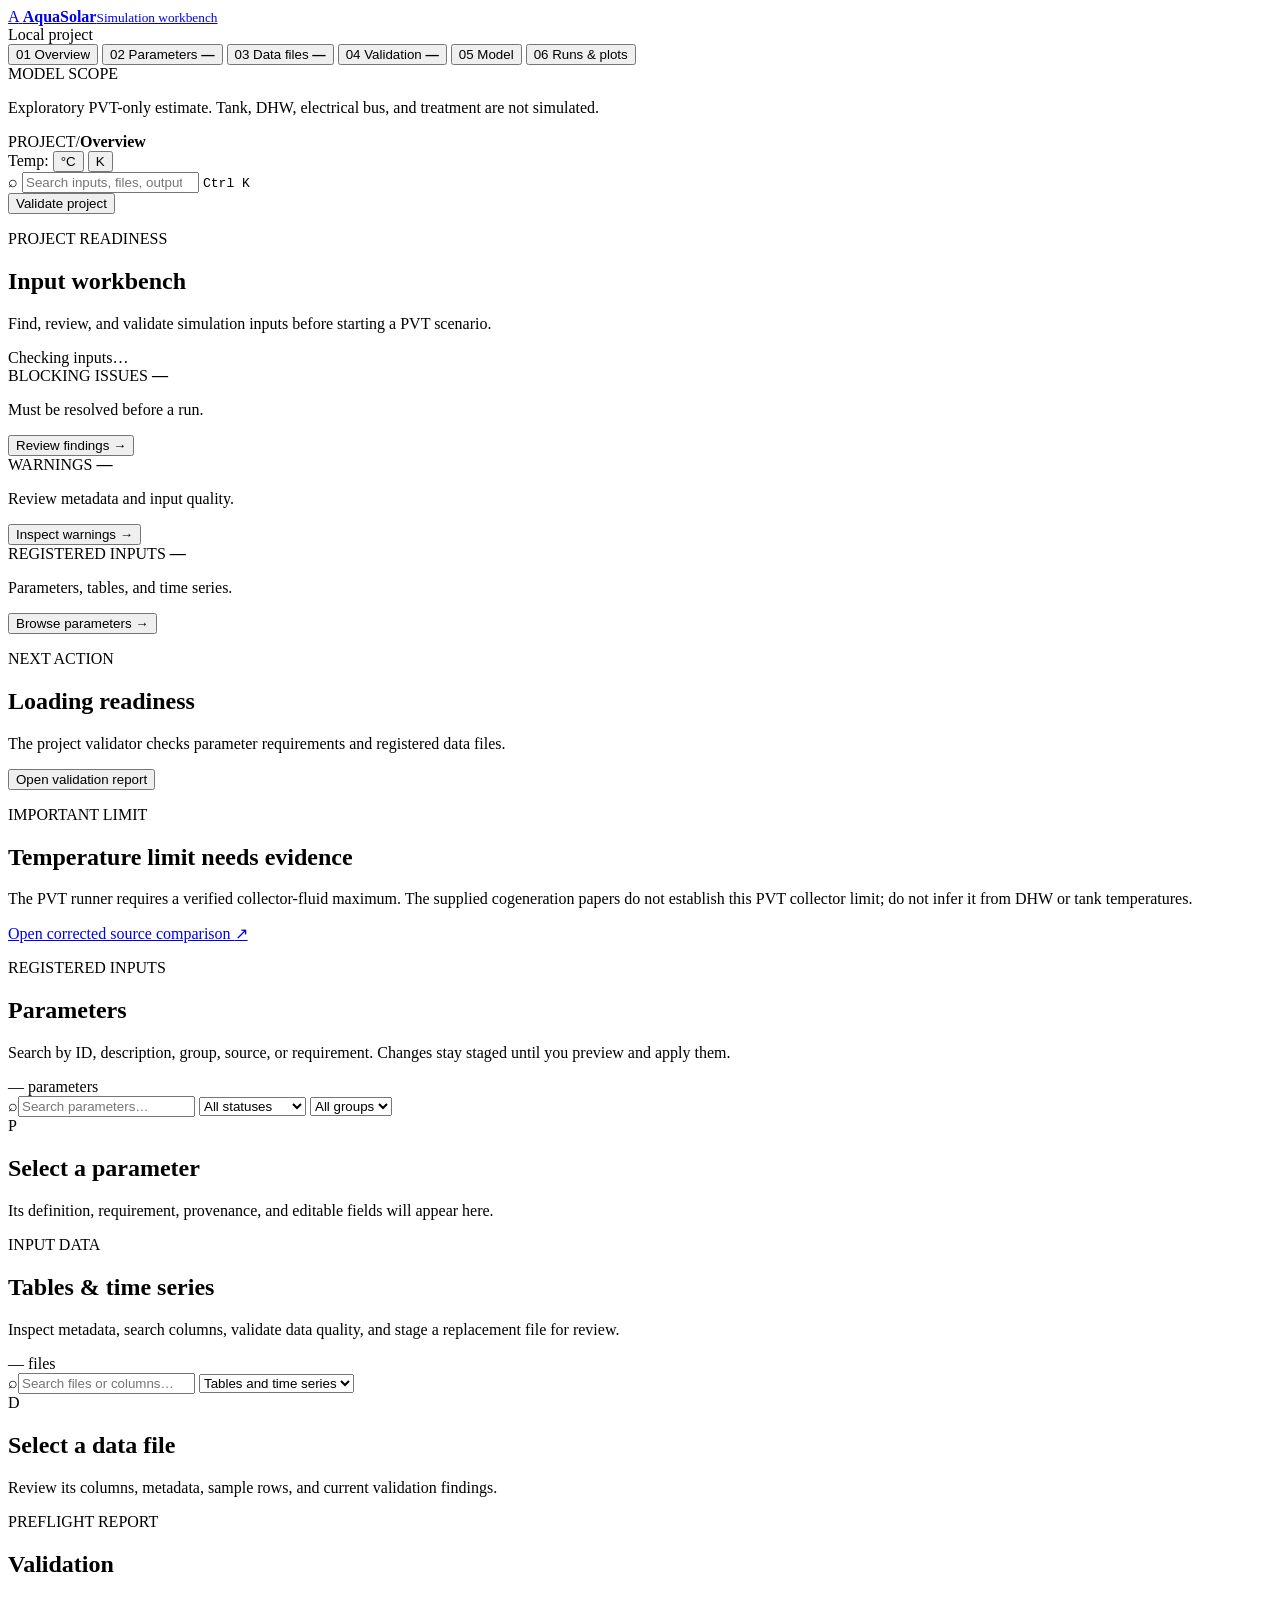
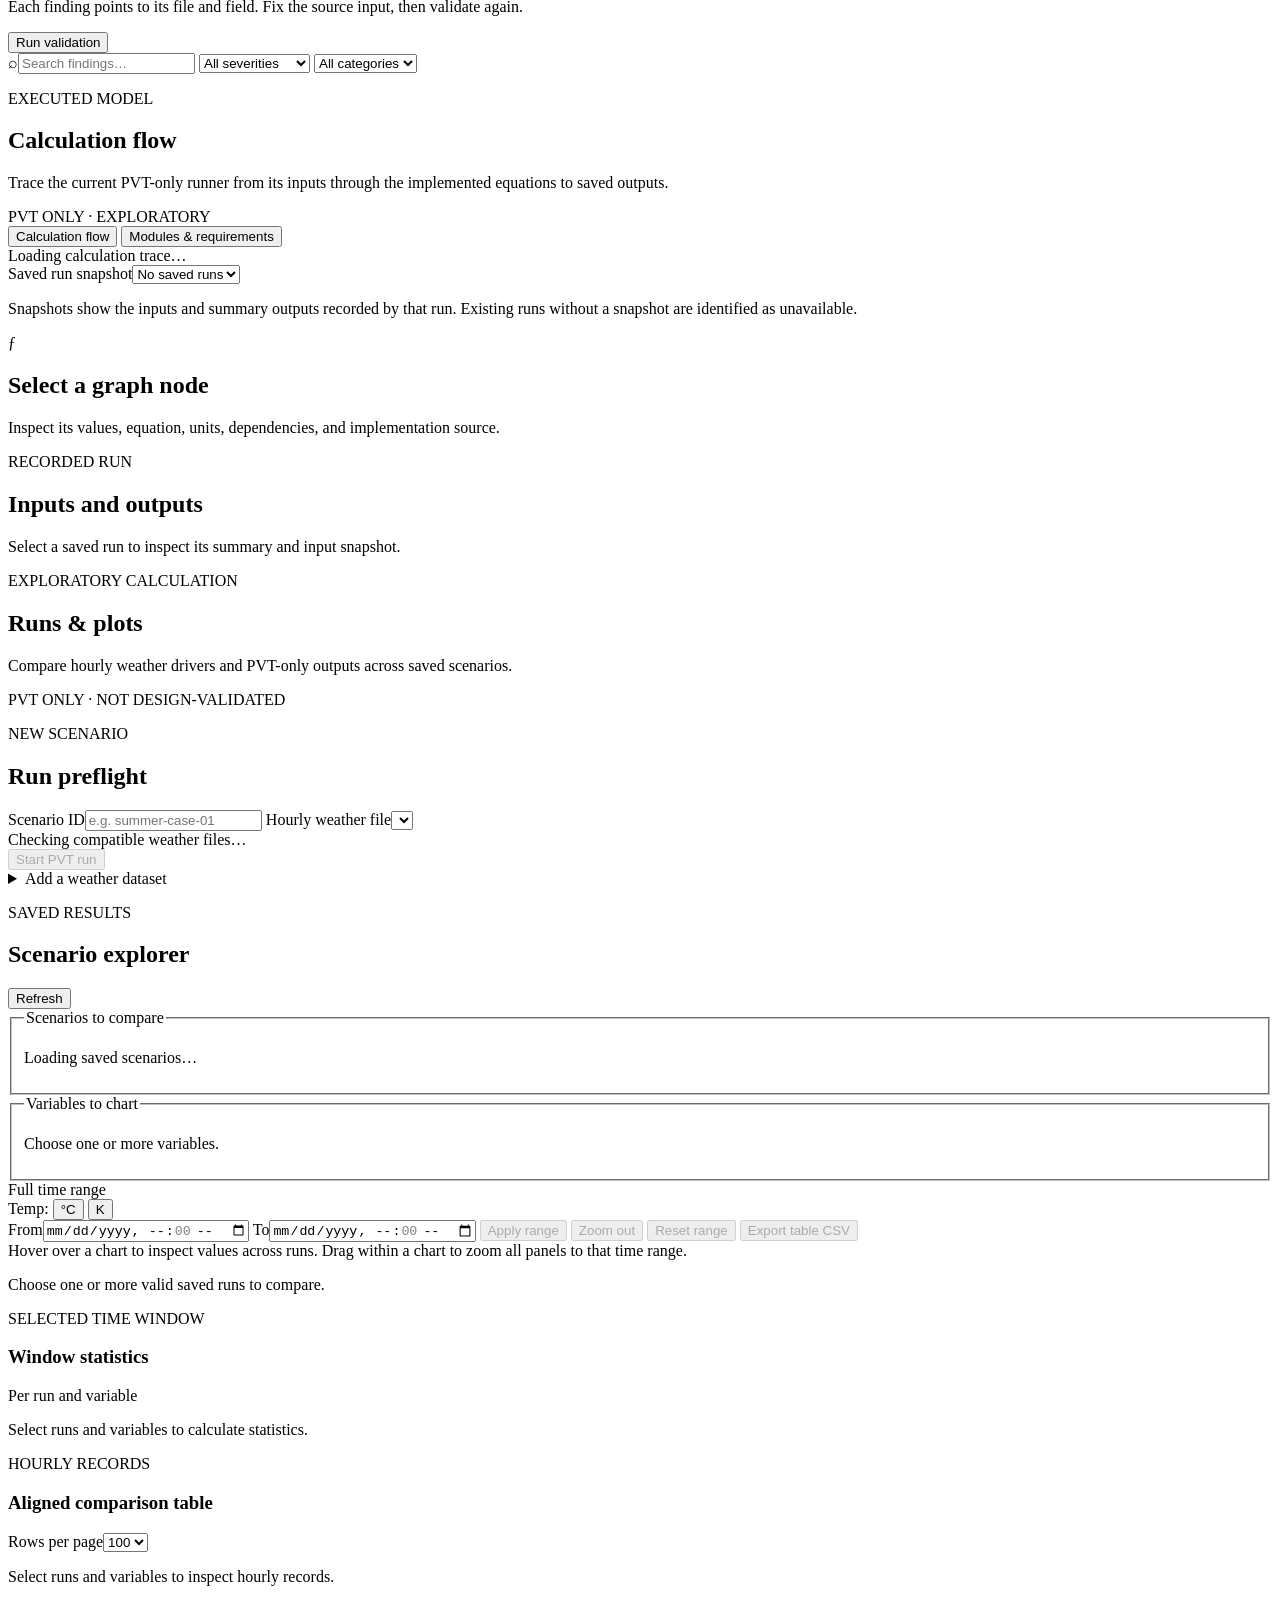
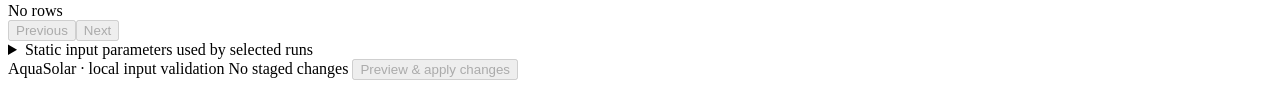
==== src/aquasolar/static/index.html @ cd07a2bf "Upload AquaSolar simulation workbench Co-authored-by: Copilot <223556219+Copilot@users.noreply.githu" ====
<!doctype html>
<html lang="en">
  <head>
    <meta charset="utf-8">
    <meta name="viewport" content="width=device-width, initial-scale=1">
    <meta name="color-scheme" content="light">
    <title>AquaSolar | Input Workbench</title>
    <link rel="stylesheet" href="/static/app.css">
  </head>
  <body class="app-body">
    <div class="app-shell">
      <aside class="sidebar" aria-label="Project navigation">
        <a class="brand" href="/" aria-label="AquaSolar workbench home">
          <span class="brand-mark" aria-hidden="true">A</span>
          <span><strong>AquaSolar</strong><small>Simulation workbench</small></span>
        </a>
        <div class="project-chip"><span class="status-dot"></span> Local project</div>
        <nav class="primary-nav">
          <button class="nav-link is-active" data-view="overview"><span>01</span> Overview</button>
          <button class="nav-link" data-view="parameters"><span>02</span> Parameters <b id="nav-parameter-count">—</b></button>
          <button class="nav-link" data-view="data"><span>03</span> Data files <b id="nav-data-count">—</b></button>
          <button class="nav-link" data-view="validation"><span>04</span> Validation <b id="nav-error-count">—</b></button>
          <button class="nav-link" data-view="model"><span>05</span> Model</button>
          <button class="nav-link" data-view="runs"><span>06</span> Runs &amp; plots</button>
        </nav>
        <div class="sidebar-footer">
          <span class="eyebrow">MODEL SCOPE</span>
          <p>Exploratory PVT-only estimate. Tank, DHW, electrical bus, and treatment are not simulated.</p>
        </div>
      </aside>

      <main class="workspace">
        <header class="topbar">
          <div class="crumbs"><span>PROJECT</span><span class="crumb-separator">/</span><strong id="view-crumb">Overview</strong></div>
          <div class="temp-unit-toggle" role="group" aria-label="Temperature unit selection">
            <span class="temp-unit-label">Temp:</span>
            <button type="button" class="temp-unit-btn is-active" data-temp-unit="C" title="Display temperature in Celsius (°C)" aria-pressed="true">°C</button>
            <button type="button" class="temp-unit-btn" data-temp-unit="K" title="Display temperature in Kelvin (K)" aria-pressed="false">K</button>
          </div>
          <div class="search-shell">
            <label class="global-search">
              <span aria-hidden="true">⌕</span>
              <input id="global-search" type="search" placeholder="Search inputs, files, outputs…" autocomplete="off" aria-label="Search all project items" aria-expanded="false">
              <kbd>Ctrl K</kbd>
            </label>
            <div id="global-results" class="global-results" role="listbox" hidden></div>
          </div>
          <button class="button button-quiet" id="validate-now" type="button">Validate project</button>
        </header>

        <section class="view is-visible" id="view-overview" aria-labelledby="overview-title">
          <div class="page-heading">
            <div>
              <p class="eyebrow">PROJECT READINESS</p>
              <h1 id="overview-title">Input workbench</h1>
              <p class="lede">Find, review, and validate simulation inputs before starting a PVT scenario.</p>
            </div>
            <div class="validation-stamp" id="readiness-stamp"><span class="status-dot"></span><span>Checking inputs…</span></div>
          </div>
          <div class="readiness-grid">
            <article class="readiness-card">
              <span class="eyebrow">BLOCKING ISSUES</span>
              <strong id="summary-errors">—</strong>
              <p>Must be resolved before a run.</p>
              <button class="text-button" data-go="validation">Review findings <span aria-hidden="true">→</span></button>
            </article>
            <article class="readiness-card">
              <span class="eyebrow">WARNINGS</span>
              <strong id="summary-warnings">—</strong>
              <p>Review metadata and input quality.</p>
              <button class="text-button" data-go="validation">Inspect warnings <span aria-hidden="true">→</span></button>
            </article>
            <article class="readiness-card">
              <span class="eyebrow">REGISTERED INPUTS</span>
              <strong id="summary-inputs">—</strong>
              <p>Parameters, tables, and time series.</p>
              <button class="text-button" data-go="parameters">Browse parameters <span aria-hidden="true">→</span></button>
            </article>
          </div>
          <div class="content-grid overview-content">
            <article class="panel">
              <div class="panel-heading"><div><p class="eyebrow">NEXT ACTION</p><h2 id="next-action-title">Loading readiness</h2></div></div>
              <p id="next-action-copy" class="muted">The project validator checks parameter requirements and registered data files.</p>
              <button class="button button-primary" data-go="validation" type="button">Open validation report</button>
            </article>
            <article class="panel scope-panel">
              <p class="eyebrow">IMPORTANT LIMIT</p>
              <h2>Temperature limit needs evidence</h2>
              <p>The PVT runner requires a verified collector-fluid maximum. The supplied cogeneration papers do not establish this PVT collector limit; do not infer it from DHW or tank temperatures.</p>
              <a href="/api/reference" target="_blank" rel="noreferrer">Open corrected source comparison <span aria-hidden="true">↗</span></a>
            </article>
          </div>
        </section>

        <section class="view" id="view-parameters" aria-labelledby="parameters-title">
          <div class="page-heading compact-heading">
            <div><p class="eyebrow">REGISTERED INPUTS</p><h1 id="parameters-title">Parameters</h1><p class="lede">Search by ID, description, group, source, or requirement. Changes stay staged until you preview and apply them.</p></div>
            <span class="count-pill" id="parameter-count">— parameters</span>
          </div>
          <div class="browser-layout">
            <div class="browser-list panel">
              <div class="list-tools">
                <label class="field-search"><span aria-hidden="true">⌕</span><input id="parameter-search" type="search" placeholder="Search parameters…" aria-label="Search parameters"></label>
                <select id="parameter-status-filter" aria-label="Filter parameters by status">
                  <option value="">All statuses</option><option value="confirmed">Confirmed</option><option value="draft">Draft</option><option value="not_applicable">Not applicable</option>
                </select>
                <select id="parameter-group-filter" aria-label="Filter parameters by group"><option value="">All groups</option></select>
              </div>
              <div id="parameter-list" class="record-list" role="list"></div>
            </div>
            <article class="detail-panel panel" id="parameter-detail">
              <div class="empty-state"><span class="empty-mark">P</span><h2>Select a parameter</h2><p>Its definition, requirement, provenance, and editable fields will appear here.</p></div>
            </article>
          </div>
        </section>

        <section class="view" id="view-data" aria-labelledby="data-title">
          <div class="page-heading compact-heading">
            <div><p class="eyebrow">INPUT DATA</p><h1 id="data-title">Tables &amp; time series</h1><p class="lede">Inspect metadata, search columns, validate data quality, and stage a replacement file for review.</p></div>
            <span class="count-pill" id="data-count">— files</span>
          </div>
          <div class="browser-layout data-layout">
            <div class="browser-list panel">
              <div class="list-tools">
                <label class="field-search"><span aria-hidden="true">⌕</span><input id="data-search" type="search" placeholder="Search files or columns…" aria-label="Search data files"></label>
                <select id="data-kind-filter" aria-label="Filter data file type"><option value="">Tables and time series</option><option value="tables">Tables</option><option value="timeseries">Time series</option></select>
              </div>
              <div id="data-list" class="record-list" role="list"></div>
            </div>
            <article class="detail-panel panel" id="data-detail">
              <div class="empty-state"><span class="empty-mark">D</span><h2>Select a data file</h2><p>Review its columns, metadata, sample rows, and current validation findings.</p></div>
            </article>
          </div>
        </section>

        <section class="view" id="view-validation" aria-labelledby="validation-title">
          <div class="page-heading compact-heading">
            <div><p class="eyebrow">PREFLIGHT REPORT</p><h1 id="validation-title">Validation</h1><p class="lede">Each finding points to its file and field. Fix the source input, then validate again.</p></div>
            <button class="button button-primary" id="refresh-validation" type="button">Run validation</button>
          </div>
          <div class="validation-summary" id="validation-summary"></div>
          <div class="list-tools validation-tools">
            <label class="field-search"><span aria-hidden="true">⌕</span><input id="finding-search" type="search" placeholder="Search findings…" aria-label="Search validation findings"></label>
            <select id="severity-filter" aria-label="Filter findings by severity"><option value="">All severities</option><option value="error">Blocking errors</option><option value="warning">Warnings</option></select>
            <select id="finding-category-filter" aria-label="Filter findings by category"><option value="">All categories</option></select>
          </div>
          <div id="finding-list" class="finding-list"></div>
        </section>

        <section class="view" id="view-model" aria-labelledby="model-title">
          <div class="page-heading compact-heading">
            <div><p class="eyebrow">EXECUTED MODEL</p><h1 id="model-title">Calculation flow</h1><p class="lede">Trace the current PVT-only runner from its inputs through the implemented equations to saved outputs.</p></div>
            <span class="scope-badge">PVT ONLY · EXPLORATORY</span>
          </div>
          <div class="model-tabs" role="tablist" aria-label="Model sections">
            <button class="model-tab is-active" id="model-tab-flow" type="button" role="tab" aria-selected="true" aria-controls="model-panel-flow" data-model-tab="flow">Calculation flow</button>
            <button class="model-tab" id="model-tab-modules" type="button" role="tab" aria-selected="false" aria-controls="model-panel-modules" data-model-tab="modules">Modules &amp; requirements</button>
          </div>
          <section class="model-panel" id="model-panel-flow" role="tabpanel" aria-labelledby="model-tab-flow">
            <div class="model-note" id="model-load-status" role="status">Loading calculation trace…</div>
            <div class="trace-run-bar">
              <label class="form-field"><span>Saved run snapshot</span><select id="trace-run-select"><option value="">No saved runs</option></select></label>
              <p class="muted">Snapshots show the inputs and summary outputs recorded by that run. Existing runs without a snapshot are identified as unavailable.</p>
            </div>
            <div class="trace-graph" id="trace-graph" aria-label="Interactive input, calculation, and output graph"></div>
            <article class="trace-detail panel" id="trace-detail" aria-live="polite">
              <div class="empty-state"><span class="empty-mark">ƒ</span><h2>Select a graph node</h2><p>Inspect its values, equation, units, dependencies, and implementation source.</p></div>
            </article>
            <section class="analysis-section trace-snapshot" aria-labelledby="trace-snapshot-title">
              <div class="analysis-section-heading"><div><p class="eyebrow">RECORDED RUN</p><h2 id="trace-snapshot-title">Inputs and outputs</h2></div></div>
              <div id="trace-run-snapshot" class="analysis-table-wrap"><p class="muted">Select a saved run to inspect its summary and input snapshot.</p></div>
            </section>
          </section>
          <section class="model-panel" id="model-panel-modules" role="tabpanel" aria-labelledby="model-tab-modules" hidden>
            <div class="module-intro panel">
              <div><p class="eyebrow">PERSISTENT WORKBENCH SETTINGS</p><h2>Module status and preparation</h2><p>Operational status is maintained by the project. Enablement only controls which module inputs appear in the workbench. Enabled modules that are not integrated show preparation requirements and do not execute or block the current PVT-only run.</p></div>
            </div>
            <div id="module-list" class="module-list" aria-live="polite"><p class="muted">Loading module registry…</p></div>
          </section>
        </section>

        <section class="view" id="view-runs" aria-labelledby="runs-title">
          <div class="page-heading compact-heading">
            <div><p class="eyebrow">EXPLORATORY CALCULATION</p><h1 id="runs-title">Runs &amp; plots</h1><p class="lede">Compare hourly weather drivers and PVT-only outputs across saved scenarios.</p></div>
            <span class="scope-badge">PVT ONLY · NOT DESIGN-VALIDATED</span>
          </div>
          <div class="content-grid run-grid">
            <article class="panel run-form-panel">
              <p class="eyebrow">NEW SCENARIO</p>
              <h2>Run preflight</h2>
              <label class="form-field"><span>Scenario ID</span><input id="scenario-id" type="text" placeholder="e.g. summer-case-01" maxlength="80"></label>
              <label class="form-field"><span>Hourly weather file</span><select id="weather-select"></select></label>
              <div class="weather-quality" id="weather-quality">Checking compatible weather files…</div>
              <div class="run-blocker" id="run-blocker"></div>
              <button class="button button-primary button-wide" id="start-run" type="button" disabled>Start PVT run</button>
              <div id="run-job-status" class="run-job-status" aria-live="polite"></div>
              <details class="weather-upload-details">
                <summary>Add a weather dataset</summary>
                <p class="muted">Add a unique hourly CSV with its matching metadata sidecar. The pair is validated in preview and saved only after confirmation.</p>
                <label class="form-field"><span>Weather CSV</span><input id="weather-csv-upload" type="file" accept=".csv,text/csv"></label>
                <label class="form-field"><span>Matching .meta.yaml</span><input id="weather-meta-upload" type="file" accept=".yaml,.yml,text/yaml"></label>
                <div id="weather-upload-status" class="weather-upload-status" role="status" aria-live="polite">Choose both files with the same base filename.</div>
              </details>
            </article>
            <article class="panel results-panel">
              <div class="panel-heading"><div><p class="eyebrow">SAVED RESULTS</p><h2>Scenario explorer</h2></div><button class="button button-quiet" id="refresh-runs" type="button">Refresh</button></div>
              <div class="result-controls">
                <fieldset class="selection-field">
                  <legend>Scenarios to compare</legend>
                  <div id="run-picker" class="selection-list"><p class="muted">Loading saved scenarios…</p></div>
                </fieldset>
                <fieldset class="selection-field">
                  <legend>Variables to chart</legend>
                  <div id="variable-picker" class="selection-list"><p class="muted">Choose one or more variables.</p></div>
                </fieldset>
              </div>
              <div class="analysis-toolbar">
                <span id="time-range-copy" class="time-range-copy">Full time range</span>
                <div class="analysis-actions">
                  <div class="temp-unit-toggle" role="group" aria-label="Chart temperature unit">
                    <span class="temp-unit-label">Temp:</span>
                    <button type="button" class="temp-unit-btn is-active" data-temp-unit="C" title="Display charts in Celsius (°C)" aria-pressed="true">°C</button>
                    <button type="button" class="temp-unit-btn" data-temp-unit="K" title="Display charts in Kelvin (K)" aria-pressed="false">K</button>
                  </div>
                  <label class="range-control"><span>From</span><input id="range-start" type="datetime-local" step="3600" aria-label="Zoom range start"></label>
                  <label class="range-control"><span>To</span><input id="range-end" type="datetime-local" step="3600" aria-label="Zoom range end"></label>
                  <button class="button button-quiet" id="apply-range" type="button" disabled>Apply range</button>
                  <button class="button button-quiet" id="zoom-out" type="button" disabled>Zoom out</button>
                  <button class="button button-quiet" id="reset-zoom" type="button" disabled>Reset range</button>
                  <button class="button button-quiet" id="export-table" type="button" disabled>Export table CSV</button>
                </div>
              </div>
              <div id="cursor-readout" class="cursor-readout" aria-live="polite">Hover over a chart to inspect values across runs. Drag within a chart to zoom all panels to that time range.</div>
              <div id="analysis-charts" class="analysis-charts"></div>
              <p class="chart-empty" id="chart-empty">Choose one or more valid saved runs to compare.</p>
              <section class="analysis-section" aria-labelledby="statistics-title">
                <div class="analysis-section-heading"><div><p class="eyebrow">SELECTED TIME WINDOW</p><h3 id="statistics-title">Window statistics</h3></div><span class="muted">Per run and variable</span></div>
                <div id="analysis-statistics" class="analysis-table-wrap"><p class="muted">Select runs and variables to calculate statistics.</p></div>
              </section>
              <section class="analysis-section" aria-labelledby="hourly-table-title">
                <div class="analysis-section-heading"><div><p class="eyebrow">HOURLY RECORDS</p><h3 id="hourly-table-title">Aligned comparison table</h3></div>
                  <label class="page-size-control">Rows per page<select id="table-page-size"><option>50</option><option selected>100</option><option>250</option></select></label>
                </div>
                <div id="analysis-table" class="analysis-table-wrap"><p class="muted">Select runs and variables to inspect hourly records.</p></div>
                <div class="table-pagination"><span id="table-page-status">No rows</span><div><button class="button button-quiet" id="table-prev" type="button" disabled>Previous</button><button class="button button-quiet" id="table-next" type="button" disabled>Next</button></div></div>
              </section>
              <details class="analysis-section snapshot-section">
                <summary>Static input parameters used by selected runs</summary>
                <div id="parameter-snapshot" class="analysis-table-wrap"><p class="muted">Select saved runs to inspect their recorded inputs.</p></div>
              </details>
              <div class="result-quality" id="result-quality" aria-live="polite"></div>
            </article>
          </div>
        </section>

        <footer class="workspace-footer">
          <span>AquaSolar · local input validation</span>
          <span id="save-state" role="status">No staged changes</span>
          <button class="button button-primary" id="apply-staged" type="button" disabled>Preview &amp; apply changes</button>
        </footer>
      </main>
    </div>
    <dialog id="confirm-dialog" class="confirm-dialog">
      <form method="dialog">
        <p class="eyebrow">EXPLICIT SAVE</p>
        <h2>Apply staged project inputs?</h2>
        <p id="confirm-copy">A validation preview will be shown before anything is written.</p>
        <div class="dialog-actions"><button class="button button-quiet" value="cancel">Keep editing</button><button class="button button-primary" id="confirm-apply" value="confirm">Preview changes</button></div>
      </form>
    </dialog>
    <script src="/static/app.js" defer></script>
  </body>
</html>
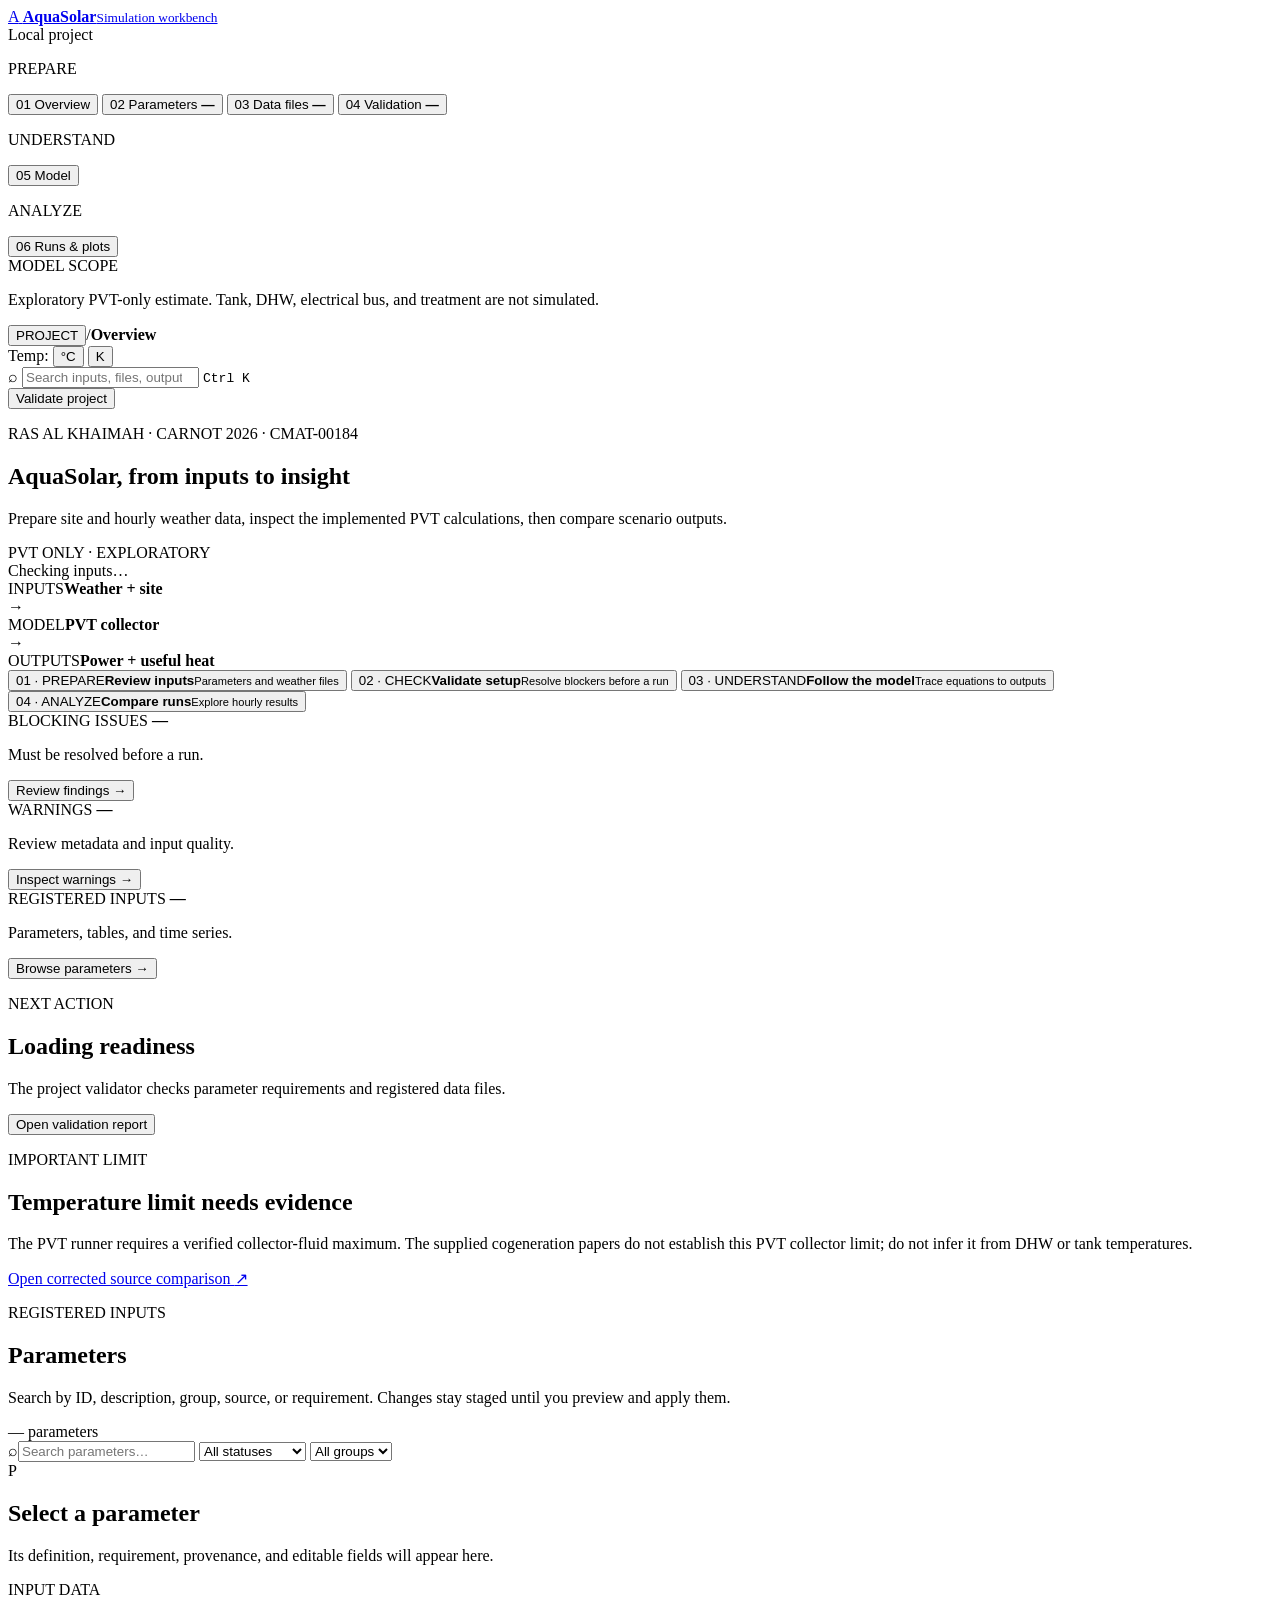
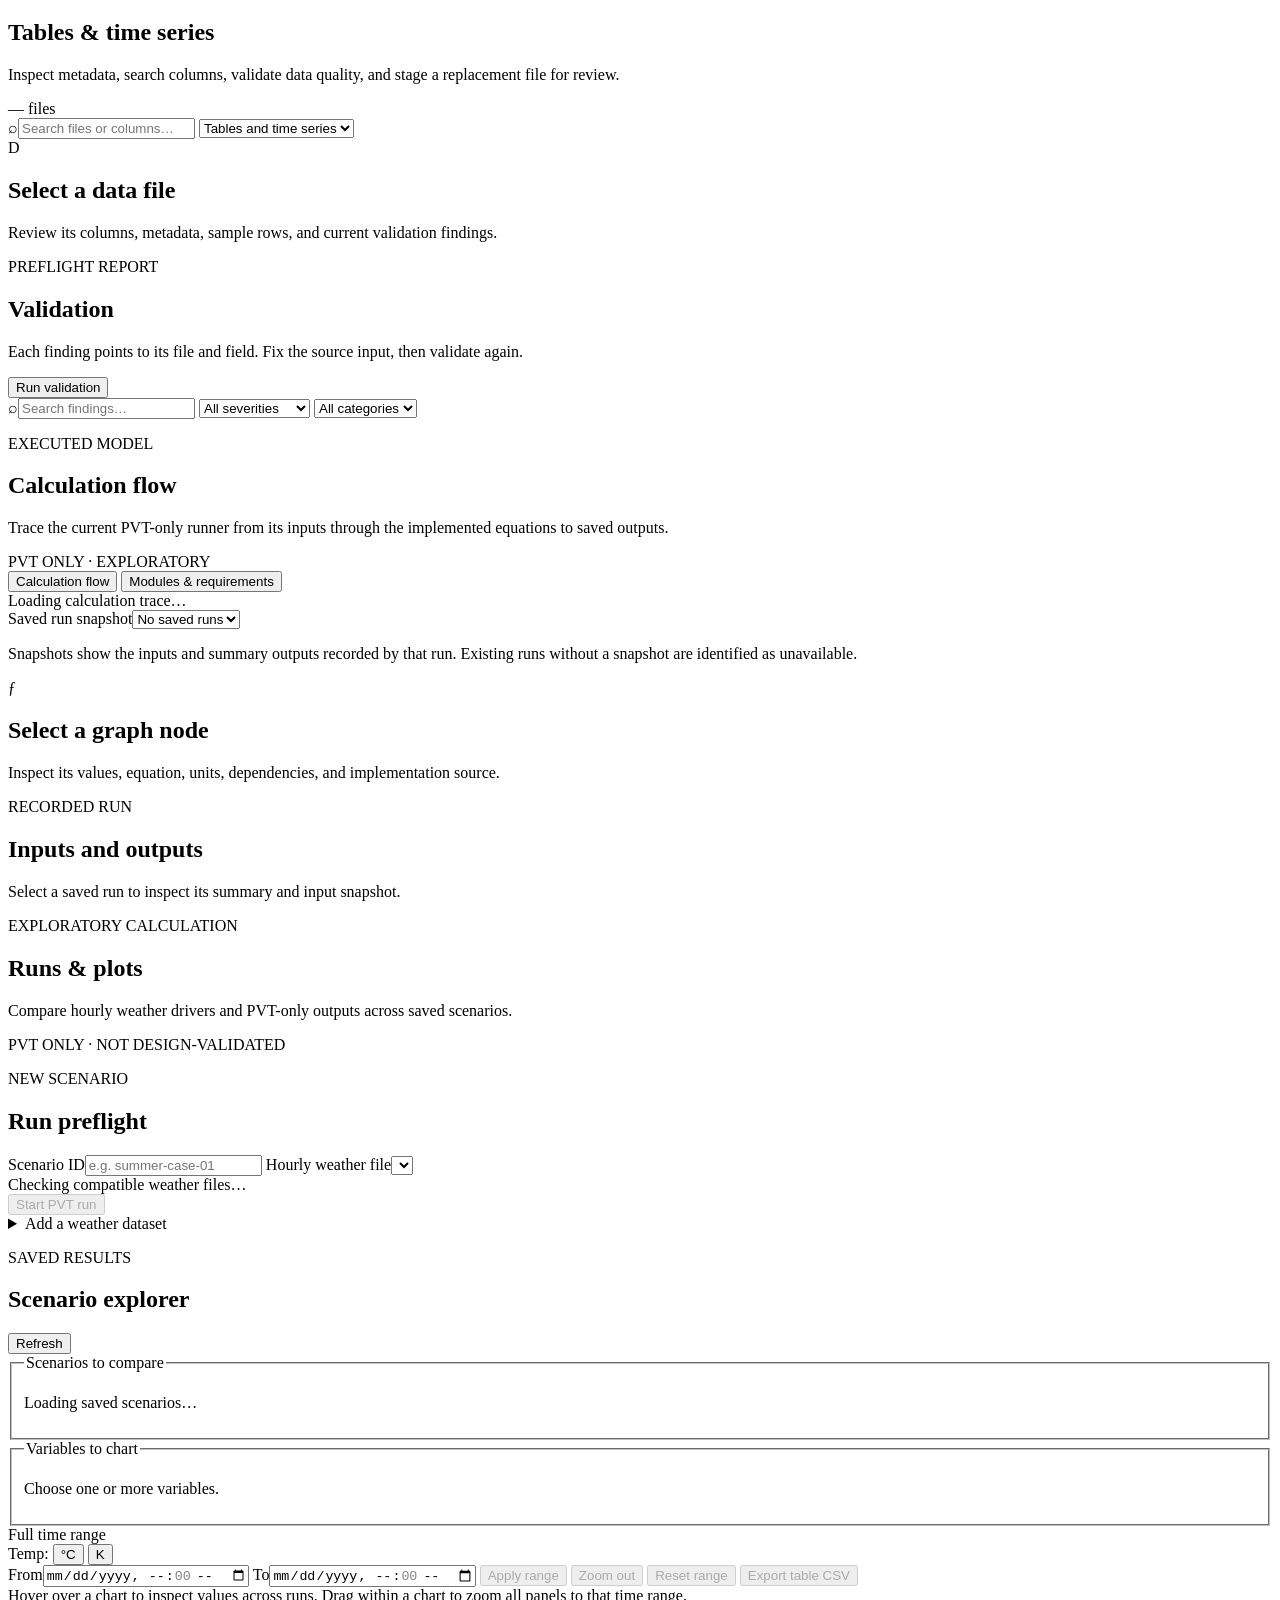
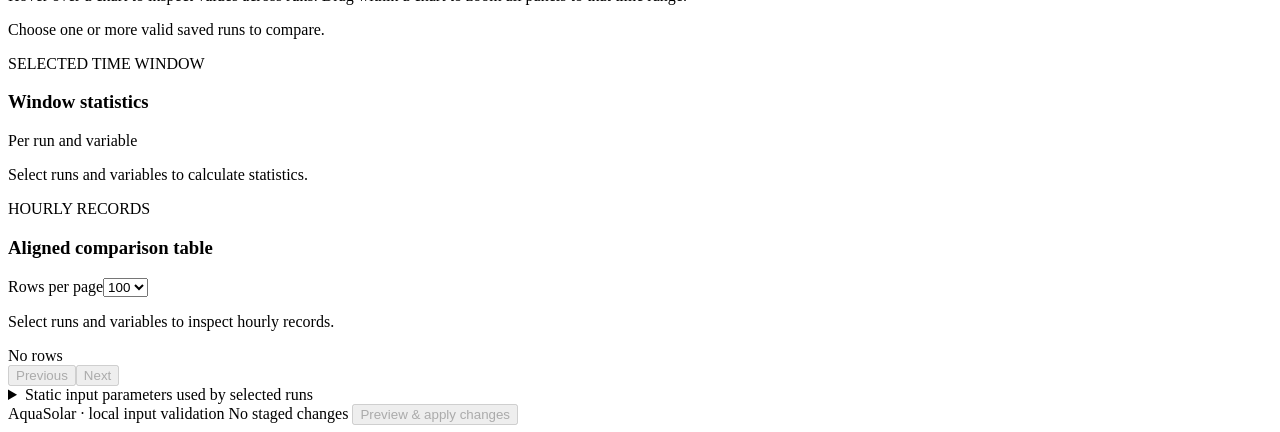
==== commit 2296eb07: "final" ====
--- a/src/aquasolar/static/index.html
+++ b/src/aquasolar/static/index.html
@@ -4,6 +4,8 @@
     <meta charset="utf-8">
     <meta name="viewport" content="width=device-width, initial-scale=1">
     <meta name="color-scheme" content="light">
+    <meta name="theme-color" content="#102f37">
+    <meta name="description" content="AquaSolar Living simulation workbench for PVT model inputs, results, and validation.">
     <title>AquaSolar | Input Workbench</title>
     <link rel="stylesheet" href="/static/app.css">
   </head>
@@ -15,13 +17,22 @@
           <span><strong>AquaSolar</strong><small>Simulation workbench</small></span>
         </a>
         <div class="project-chip"><span class="status-dot"></span> Local project</div>
-        <nav class="primary-nav">
-          <button class="nav-link is-active" data-view="overview"><span>01</span> Overview</button>
-          <button class="nav-link" data-view="parameters"><span>02</span> Parameters <b id="nav-parameter-count">—</b></button>
-          <button class="nav-link" data-view="data"><span>03</span> Data files <b id="nav-data-count">—</b></button>
-          <button class="nav-link" data-view="validation"><span>04</span> Validation <b id="nav-error-count">—</b></button>
-          <button class="nav-link" data-view="model"><span>05</span> Model</button>
-          <button class="nav-link" data-view="runs"><span>06</span> Runs &amp; plots</button>
+        <nav class="primary-nav" aria-label="Workbench sections">
+          <div class="nav-group">
+            <p class="nav-section-label">PREPARE</p>
+            <button type="button" class="nav-link is-active" data-view="overview" aria-current="page"><span>01</span> Overview</button>
+            <button type="button" class="nav-link" data-view="parameters"><span>02</span> Parameters <b id="nav-parameter-count">—</b></button>
+            <button type="button" class="nav-link" data-view="data"><span>03</span> Data files <b id="nav-data-count">—</b></button>
+            <button type="button" class="nav-link" data-view="validation"><span>04</span> Validation <b id="nav-error-count">—</b></button>
+          </div>
+          <div class="nav-group">
+            <p class="nav-section-label">UNDERSTAND</p>
+            <button type="button" class="nav-link" data-view="model"><span>05</span> Model</button>
+          </div>
+          <div class="nav-group">
+            <p class="nav-section-label">ANALYZE</p>
+            <button type="button" class="nav-link" data-view="runs"><span>06</span> Runs &amp; plots</button>
+          </div>
         </nav>
         <div class="sidebar-footer">
           <span class="eyebrow">MODEL SCOPE</span>
@@ -31,7 +42,7 @@
 
       <main class="workspace">
         <header class="topbar">
-          <div class="crumbs"><span>PROJECT</span><span class="crumb-separator">/</span><strong id="view-crumb">Overview</strong></div>
+          <div class="crumbs"><button class="project-crumb" type="button" data-go="overview">PROJECT</button><span class="crumb-separator">/</span><strong id="view-crumb">Overview</strong></div>
           <div class="temp-unit-toggle" role="group" aria-label="Temperature unit selection">
             <span class="temp-unit-label">Temp:</span>
             <button type="button" class="temp-unit-btn is-active" data-temp-unit="C" title="Display temperature in Celsius (°C)" aria-pressed="true">°C</button>
@@ -49,14 +60,38 @@
         </header>
 
         <section class="view is-visible" id="view-overview" aria-labelledby="overview-title">
-          <div class="page-heading">
-            <div>
-              <p class="eyebrow">PROJECT READINESS</p>
-              <h1 id="overview-title">Input workbench</h1>
-              <p class="lede">Find, review, and validate simulation inputs before starting a PVT scenario.</p>
-            </div>
-            <div class="validation-stamp" id="readiness-stamp"><span class="status-dot"></span><span>Checking inputs…</span></div>
-          </div>
+          <div class="overview-hero">
+            <div class="overview-hero-copy">
+              <p class="eyebrow">RAS AL KHAIMAH · CARNOT 2026 · CMAT-00184</p>
+              <h1 id="overview-title" tabindex="-1">AquaSolar, from inputs to insight</h1>
+              <p>Prepare site and hourly weather data, inspect the implemented PVT calculations, then compare scenario outputs.</p>
+              <div class="hero-meta">
+                <span class="scope-badge">PVT ONLY · EXPLORATORY</span>
+                <div class="validation-stamp" id="readiness-stamp"><span class="status-dot"></span><span>Checking inputs…</span></div>
+              </div>
+            </div>
+            <div class="system-flow" role="img" aria-label="Hourly weather and site inputs feed the PVT collector model, which estimates electrical power and useful heat">
+              <div class="flow-node"><span>INPUTS</span><strong>Weather + site</strong></div>
+              <span class="flow-arrow" aria-hidden="true">→</span>
+              <div class="flow-node flow-node-model"><span>MODEL</span><strong>PVT collector</strong></div>
+              <span class="flow-arrow" aria-hidden="true">→</span>
+              <div class="flow-node"><span>OUTPUTS</span><strong>Power + useful heat</strong></div>
+            </div>
+          </div>
+          <nav class="workflow-strip" aria-label="Simulation workflow">
+            <button class="workflow-step" data-go="parameters" type="button">
+              <span>01 · PREPARE</span><strong>Review inputs</strong><small>Parameters and weather files</small>
+            </button>
+            <button class="workflow-step" data-go="validation" type="button">
+              <span>02 · CHECK</span><strong>Validate setup</strong><small>Resolve blockers before a run</small>
+            </button>
+            <button class="workflow-step" data-go="model" type="button">
+              <span>03 · UNDERSTAND</span><strong>Follow the model</strong><small>Trace equations to outputs</small>
+            </button>
+            <button class="workflow-step" data-go="runs" type="button">
+              <span>04 · ANALYZE</span><strong>Compare runs</strong><small>Explore hourly results</small>
+            </button>
+          </nav>
           <div class="readiness-grid">
             <article class="readiness-card">
               <span class="eyebrow">BLOCKING ISSUES</span>
@@ -94,7 +129,7 @@
 
         <section class="view" id="view-parameters" aria-labelledby="parameters-title">
           <div class="page-heading compact-heading">
-            <div><p class="eyebrow">REGISTERED INPUTS</p><h1 id="parameters-title">Parameters</h1><p class="lede">Search by ID, description, group, source, or requirement. Changes stay staged until you preview and apply them.</p></div>
+            <div><p class="eyebrow">REGISTERED INPUTS</p><h1 id="parameters-title" tabindex="-1">Parameters</h1><p class="lede">Search by ID, description, group, source, or requirement. Changes stay staged until you preview and apply them.</p></div>
             <span class="count-pill" id="parameter-count">— parameters</span>
           </div>
           <div class="browser-layout">
@@ -116,7 +151,7 @@
 
         <section class="view" id="view-data" aria-labelledby="data-title">
           <div class="page-heading compact-heading">
-            <div><p class="eyebrow">INPUT DATA</p><h1 id="data-title">Tables &amp; time series</h1><p class="lede">Inspect metadata, search columns, validate data quality, and stage a replacement file for review.</p></div>
+            <div><p class="eyebrow">INPUT DATA</p><h1 id="data-title" tabindex="-1">Tables &amp; time series</h1><p class="lede">Inspect metadata, search columns, validate data quality, and stage a replacement file for review.</p></div>
             <span class="count-pill" id="data-count">— files</span>
           </div>
           <div class="browser-layout data-layout">
@@ -135,7 +170,7 @@
 
         <section class="view" id="view-validation" aria-labelledby="validation-title">
           <div class="page-heading compact-heading">
-            <div><p class="eyebrow">PREFLIGHT REPORT</p><h1 id="validation-title">Validation</h1><p class="lede">Each finding points to its file and field. Fix the source input, then validate again.</p></div>
+            <div><p class="eyebrow">PREFLIGHT REPORT</p><h1 id="validation-title" tabindex="-1">Validation</h1><p class="lede">Each finding points to its file and field. Fix the source input, then validate again.</p></div>
             <button class="button button-primary" id="refresh-validation" type="button">Run validation</button>
           </div>
           <div class="validation-summary" id="validation-summary"></div>
@@ -149,7 +184,7 @@
 
         <section class="view" id="view-model" aria-labelledby="model-title">
           <div class="page-heading compact-heading">
-            <div><p class="eyebrow">EXECUTED MODEL</p><h1 id="model-title">Calculation flow</h1><p class="lede">Trace the current PVT-only runner from its inputs through the implemented equations to saved outputs.</p></div>
+            <div><p class="eyebrow">EXECUTED MODEL</p><h1 id="model-title" tabindex="-1">Calculation flow</h1><p class="lede">Trace the current PVT-only runner from its inputs through the implemented equations to saved outputs.</p></div>
             <span class="scope-badge">PVT ONLY · EXPLORATORY</span>
           </div>
           <div class="model-tabs" role="tablist" aria-label="Model sections">
@@ -181,7 +216,7 @@
 
         <section class="view" id="view-runs" aria-labelledby="runs-title">
           <div class="page-heading compact-heading">
-            <div><p class="eyebrow">EXPLORATORY CALCULATION</p><h1 id="runs-title">Runs &amp; plots</h1><p class="lede">Compare hourly weather drivers and PVT-only outputs across saved scenarios.</p></div>
+            <div><p class="eyebrow">EXPLORATORY CALCULATION</p><h1 id="runs-title" tabindex="-1">Runs &amp; plots</h1><p class="lede">Compare hourly weather drivers and PVT-only outputs across saved scenarios.</p></div>
             <span class="scope-badge">PVT ONLY · NOT DESIGN-VALIDATED</span>
           </div>
           <div class="content-grid run-grid">
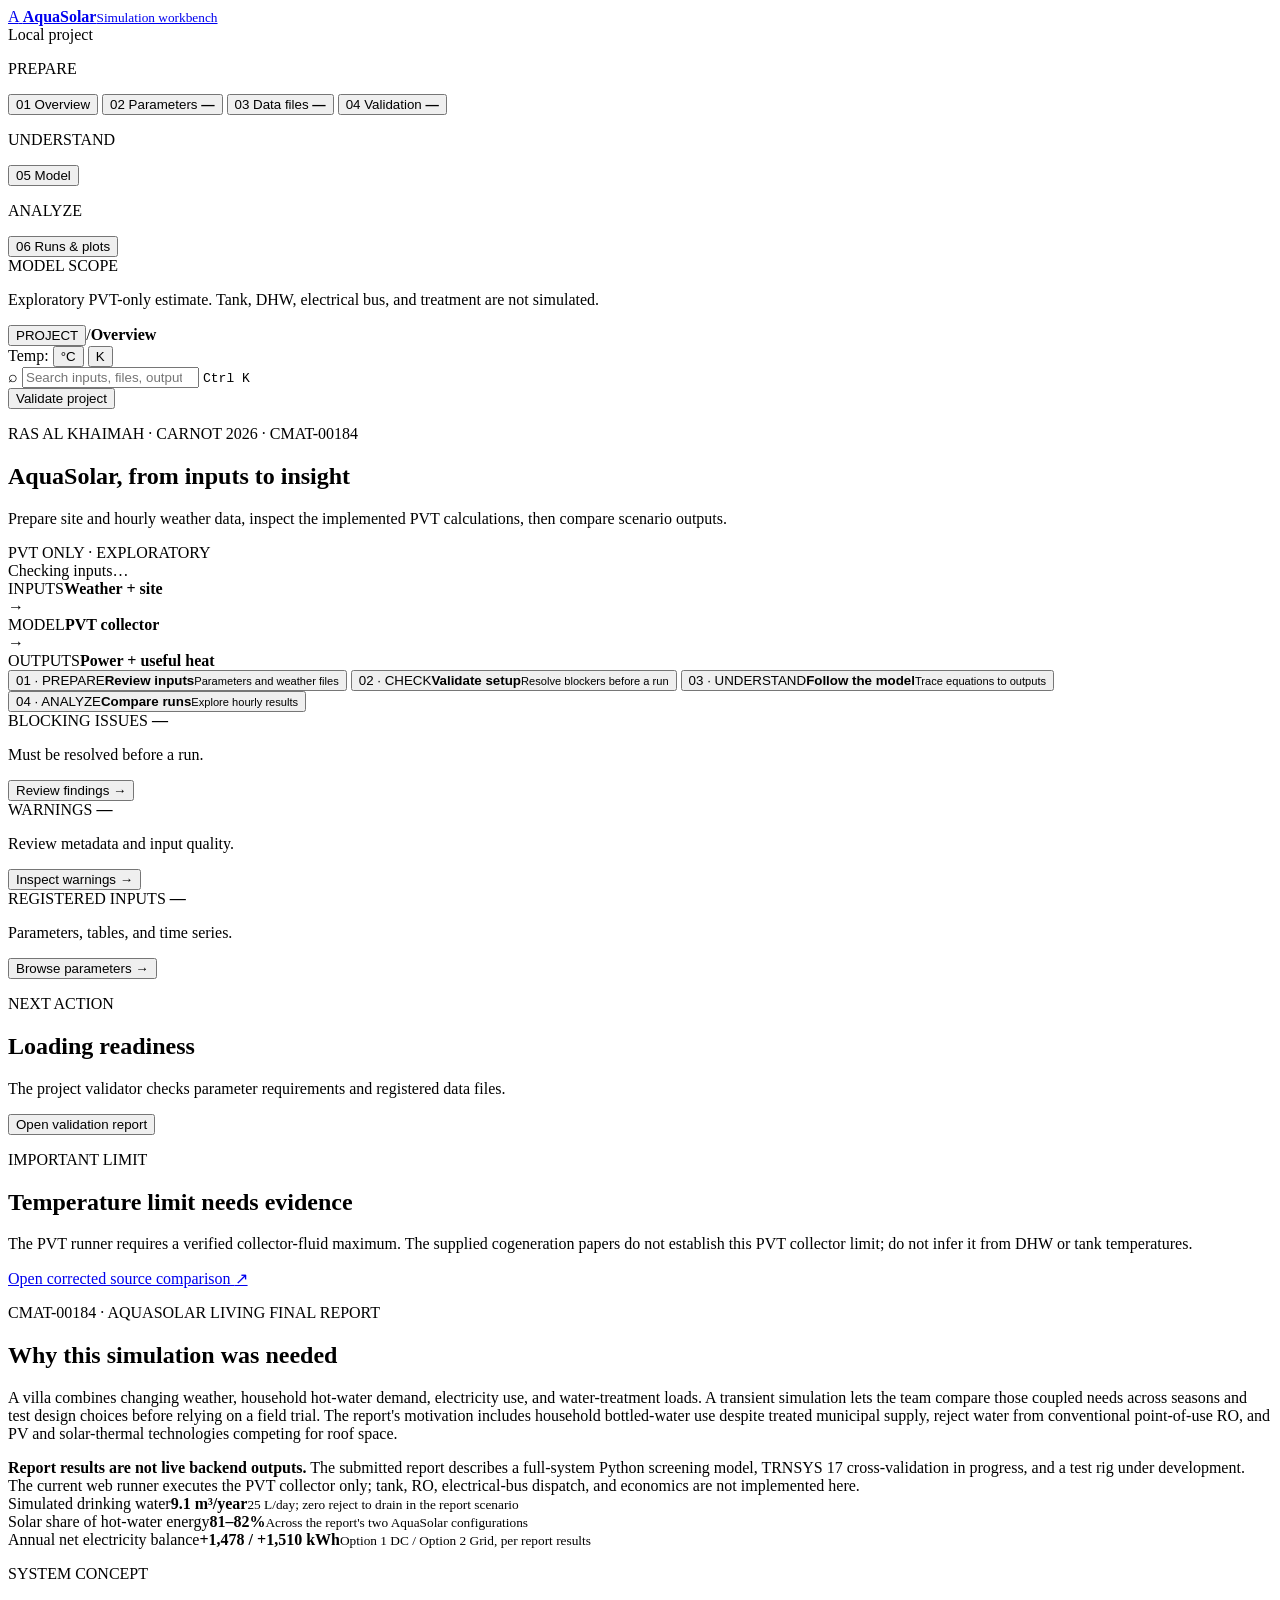
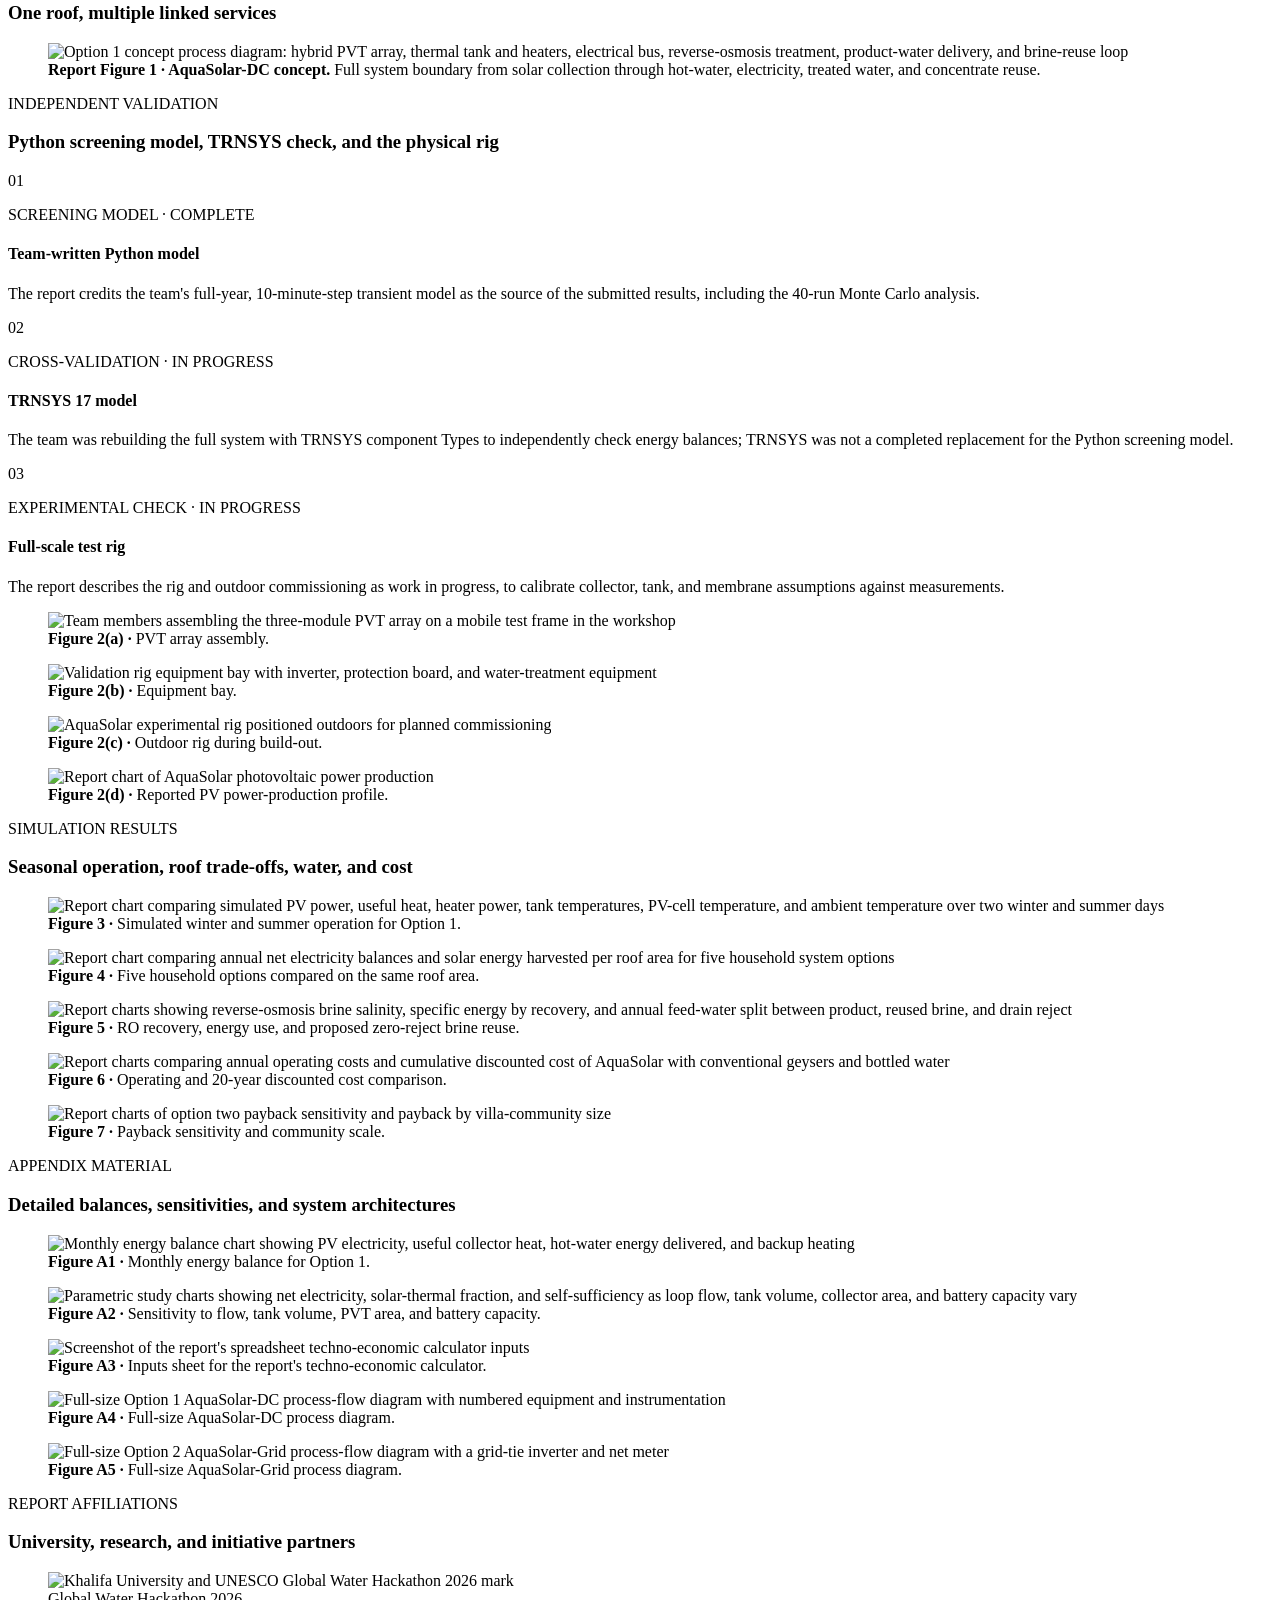
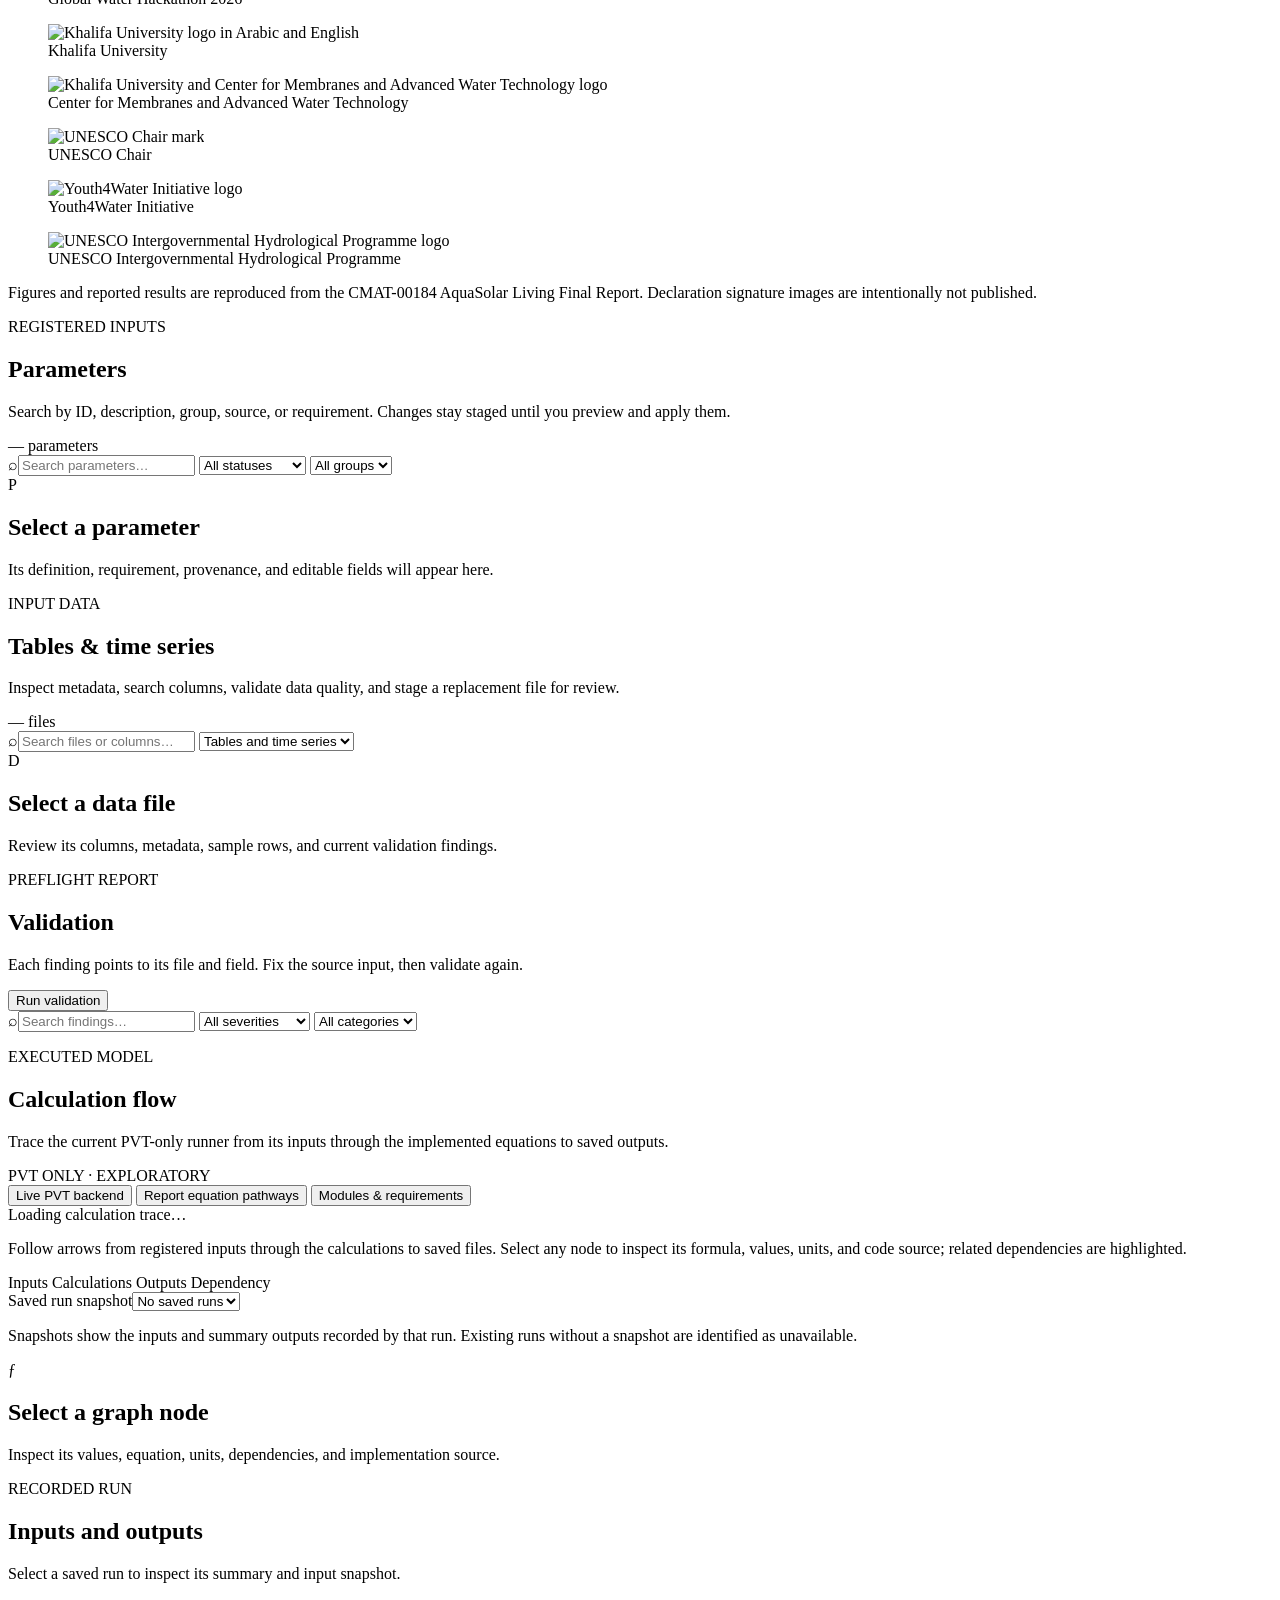
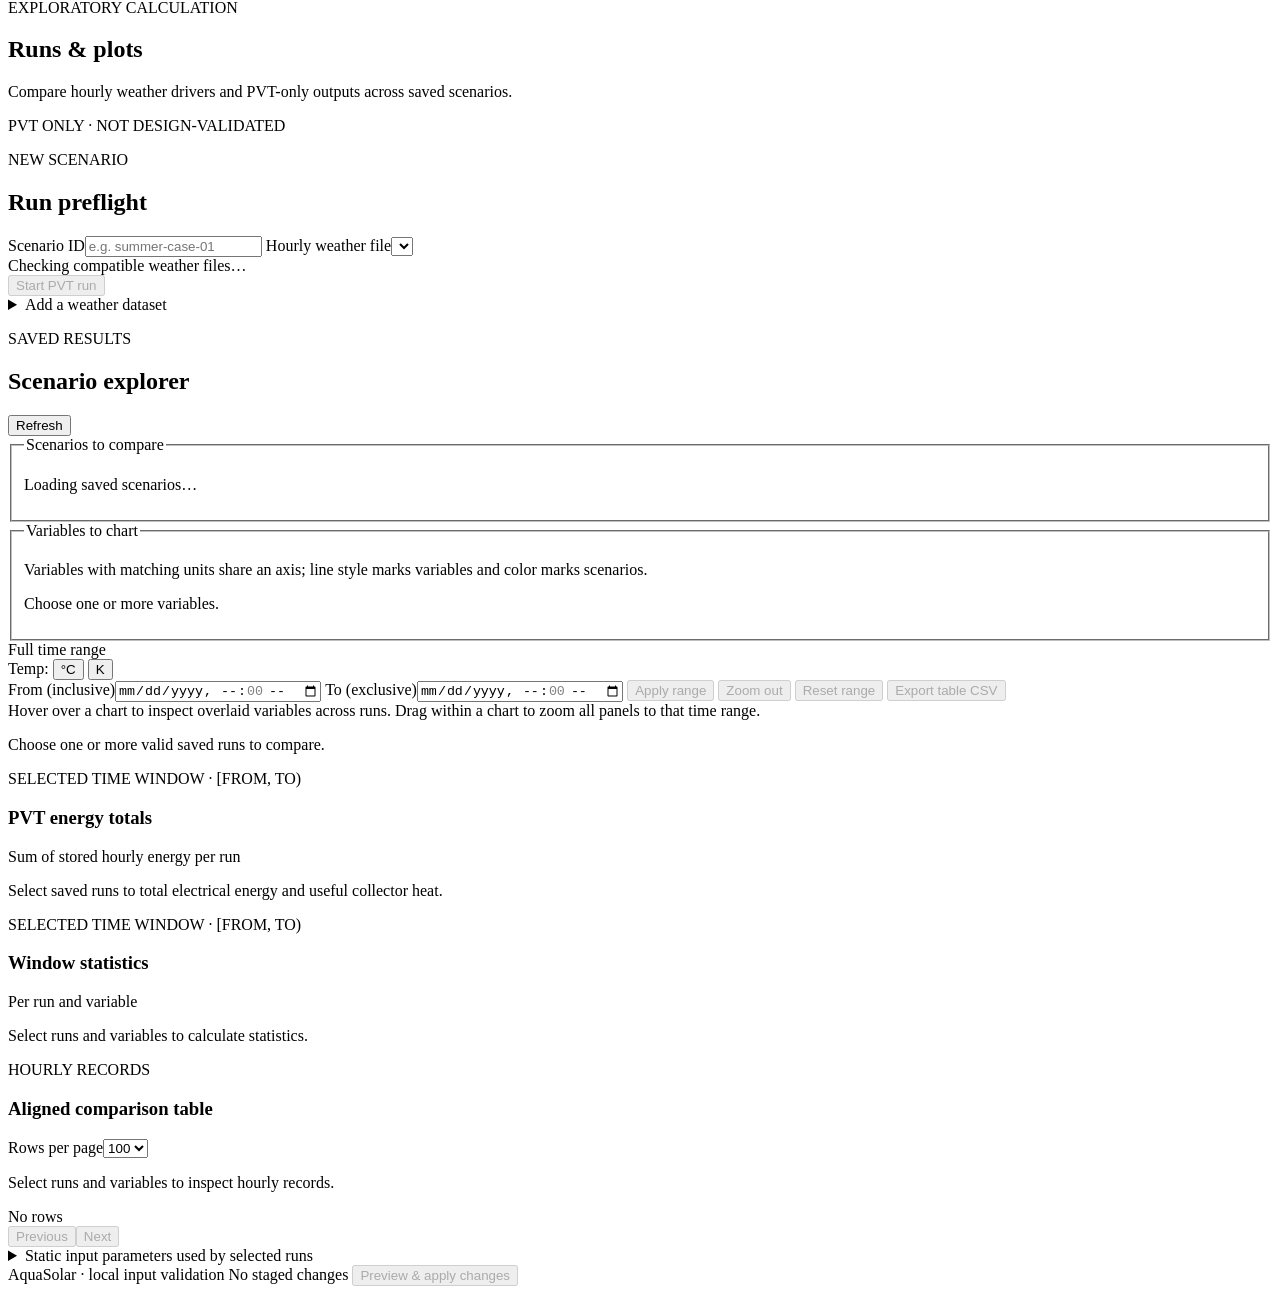
==== commit 04ab459c: "changes" ====
--- a/src/aquasolar/static/index.html
+++ b/src/aquasolar/static/index.html
@@ -16,7 +16,7 @@
           <span class="brand-mark" aria-hidden="true">A</span>
           <span><strong>AquaSolar</strong><small>Simulation workbench</small></span>
         </a>
-        <div class="project-chip"><span class="status-dot"></span> Local project</div>
+        <div class="project-chip"><span class="status-dot"></span> <span id="project-mode">Local project</span></div>
         <nav class="primary-nav" aria-label="Workbench sections">
           <div class="nav-group">
             <p class="nav-section-label">PREPARE</p>
@@ -64,7 +64,7 @@
             <div class="overview-hero-copy">
               <p class="eyebrow">RAS AL KHAIMAH · CARNOT 2026 · CMAT-00184</p>
               <h1 id="overview-title" tabindex="-1">AquaSolar, from inputs to insight</h1>
-              <p>Prepare site and hourly weather data, inspect the implemented PVT calculations, then compare scenario outputs.</p>
+              <p id="overview-intro">Prepare site and hourly weather data, inspect the implemented PVT calculations, then compare scenario outputs.</p>
               <div class="hero-meta">
                 <span class="scope-badge">PVT ONLY · EXPLORATORY</span>
                 <div class="validation-stamp" id="readiness-stamp"><span class="status-dot"></span><span>Checking inputs…</span></div>
@@ -125,11 +125,82 @@
               <a href="/api/reference" target="_blank" rel="noreferrer">Open corrected source comparison <span aria-hidden="true">↗</span></a>
             </article>
           </div>
+          <section class="overview-report-gallery" id="overview-report-gallery" aria-labelledby="report-gallery-title">
+            <header class="report-gallery-heading">
+              <p class="eyebrow">CMAT-00184 · AQUASOLAR LIVING FINAL REPORT</p>
+              <h2 id="report-gallery-title">Why this simulation was needed</h2>
+              <p>A villa combines changing weather, household hot-water demand, electricity use, and water-treatment loads. A transient simulation lets the team compare those coupled needs across seasons and test design choices before relying on a field trial. The report's motivation includes household bottled-water use despite treated municipal supply, reject water from conventional point-of-use RO, and PV and solar-thermal technologies competing for roof space.</p>
+            </header>
+            <aside class="report-scope-banner">
+              <strong>Report results are not live backend outputs.</strong>
+              <span>The submitted report describes a full-system Python screening model, TRNSYS 17 cross-validation in progress, and a test rig under development. The current web runner executes the PVT collector only; tank, RO, electrical-bus dispatch, and economics are not implemented here.</span>
+            </aside>
+            <div class="report-result-grid" aria-label="Selected results reported by the full-system simulation">
+              <article class="report-result-card"><span>Simulated drinking water</span><strong>9.1 m³/year</strong><small>25 L/day; zero reject to drain in the report scenario</small></article>
+              <article class="report-result-card"><span>Solar share of hot-water energy</span><strong>81–82%</strong><small>Across the report's two AquaSolar configurations</small></article>
+              <article class="report-result-card"><span>Annual net electricity balance</span><strong>+1,478 / +1,510 kWh</strong><small>Option 1 DC / Option 2 Grid, per report results</small></article>
+            </div>
+            <section class="report-gallery-group" aria-labelledby="report-concept-heading">
+              <div class="report-gallery-group-heading"><p class="eyebrow">SYSTEM CONCEPT</p><h3 id="report-concept-heading">One roof, multiple linked services</h3></div>
+              <div class="report-figure-grid report-figure-grid-single">
+                <figure class="report-figure report-system-figure">
+                  <img src="/static/report-showcase/aquasolar-system-process.png" alt="Option 1 concept process diagram: hybrid PVT array, thermal tank and heaters, electrical bus, reverse-osmosis treatment, product-water delivery, and brine-reuse loop" loading="lazy">
+                  <figcaption><strong>Report Figure 1 · AquaSolar-DC concept.</strong> Full system boundary from solar collection through hot-water, electricity, treated water, and concentrate reuse.</figcaption>
+                </figure>
+              </div>
+            </section>
+            <section class="report-gallery-group" aria-labelledby="report-validation-heading">
+              <div class="report-gallery-group-heading"><p class="eyebrow">INDEPENDENT VALIDATION</p><h3 id="report-validation-heading">Python screening model, TRNSYS check, and the physical rig</h3></div>
+              <div class="validation-track-grid">
+                <article class="validation-track"><span class="track-number">01</span><p class="eyebrow">SCREENING MODEL · COMPLETE</p><h4>Team-written Python model</h4><p>The report credits the team's full-year, 10-minute-step transient model as the source of the submitted results, including the 40-run Monte Carlo analysis.</p></article>
+                <article class="validation-track"><span class="track-number">02</span><p class="eyebrow">CROSS-VALIDATION · IN PROGRESS</p><h4>TRNSYS 17 model</h4><p>The team was rebuilding the full system with TRNSYS component Types to independently check energy balances; TRNSYS was not a completed replacement for the Python screening model.</p></article>
+                <article class="validation-track"><span class="track-number">03</span><p class="eyebrow">EXPERIMENTAL CHECK · IN PROGRESS</p><h4>Full-scale test rig</h4><p>The report describes the rig and outdoor commissioning as work in progress, to calibrate collector, tank, and membrane assumptions against measurements.</p></article>
+              </div>
+              <div class="report-figure-grid report-figure-grid-four">
+                <figure class="report-figure"><img src="/static/report-showcase/aquasolar-validation-assembly.jpg" alt="Team members assembling the three-module PVT array on a mobile test frame in the workshop" loading="lazy"><figcaption><strong>Figure 2(a) ·</strong> PVT array assembly.</figcaption></figure>
+                <figure class="report-figure"><img src="/static/report-showcase/aquasolar-validation-equipment.jpg" alt="Validation rig equipment bay with inverter, protection board, and water-treatment equipment" loading="lazy"><figcaption><strong>Figure 2(b) ·</strong> Equipment bay.</figcaption></figure>
+                <figure class="report-figure"><img src="/static/report-showcase/aquasolar-validation-outdoor-rig.jpg" alt="AquaSolar experimental rig positioned outdoors for planned commissioning" loading="lazy"><figcaption><strong>Figure 2(c) ·</strong> Outdoor rig during build-out.</figcaption></figure>
+                <figure class="report-figure"><img src="/static/report-showcase/aquasolar-validation-pv-output.jpeg" alt="Report chart of AquaSolar photovoltaic power production" loading="lazy"><figcaption><strong>Figure 2(d) ·</strong> Reported PV power-production profile.</figcaption></figure>
+              </div>
+            </section>
+            <section class="report-gallery-group" aria-labelledby="report-results-heading">
+              <div class="report-gallery-group-heading"><p class="eyebrow">SIMULATION RESULTS</p><h3 id="report-results-heading">Seasonal operation, roof trade-offs, water, and cost</h3></div>
+              <div class="report-figure-grid report-figure-grid-two">
+                <figure class="report-figure"><img src="/static/report-showcase/aquasolar-winter-summer-operation.png" alt="Report chart comparing simulated PV power, useful heat, heater power, tank temperatures, PV-cell temperature, and ambient temperature over two winter and summer days" loading="lazy"><figcaption><strong>Figure 3 ·</strong> Simulated winter and summer operation for Option 1.</figcaption></figure>
+                <figure class="report-figure"><img src="/static/report-showcase/aquasolar-roof-comparison.png" alt="Report chart comparing annual net electricity balances and solar energy harvested per roof area for five household system options" loading="lazy"><figcaption><strong>Figure 4 ·</strong> Five household options compared on the same roof area.</figcaption></figure>
+                <figure class="report-figure"><img src="/static/report-showcase/aquasolar-ro-water-reuse.png" alt="Report charts showing reverse-osmosis brine salinity, specific energy by recovery, and annual feed-water split between product, reused brine, and drain reject" loading="lazy"><figcaption><strong>Figure 5 ·</strong> RO recovery, energy use, and proposed zero-reject brine reuse.</figcaption></figure>
+                <figure class="report-figure"><img src="/static/report-showcase/aquasolar-project-economics.png" alt="Report charts comparing annual operating costs and cumulative discounted cost of AquaSolar with conventional geysers and bottled water" loading="lazy"><figcaption><strong>Figure 6 ·</strong> Operating and 20-year discounted cost comparison.</figcaption></figure>
+                <figure class="report-figure"><img src="/static/report-showcase/aquasolar-robustness-and-scale.png" alt="Report charts of option two payback sensitivity and payback by villa-community size" loading="lazy"><figcaption><strong>Figure 7 ·</strong> Payback sensitivity and community scale.</figcaption></figure>
+              </div>
+            </section>
+            <section class="report-gallery-group" aria-labelledby="report-appendix-heading">
+              <div class="report-gallery-group-heading"><p class="eyebrow">APPENDIX MATERIAL</p><h3 id="report-appendix-heading">Detailed balances, sensitivities, and system architectures</h3></div>
+              <div class="report-figure-grid report-figure-grid-two">
+                <figure class="report-figure"><img src="/static/report-showcase/aquasolar-monthly-energy-balance.png" alt="Monthly energy balance chart showing PV electricity, useful collector heat, hot-water energy delivered, and backup heating" loading="lazy"><figcaption><strong>Figure A1 ·</strong> Monthly energy balance for Option 1.</figcaption></figure>
+                <figure class="report-figure"><img src="/static/report-showcase/aquasolar-parametric-study.png" alt="Parametric study charts showing net electricity, solar-thermal fraction, and self-sufficiency as loop flow, tank volume, collector area, and battery capacity vary" loading="lazy"><figcaption><strong>Figure A2 ·</strong> Sensitivity to flow, tank volume, PVT area, and battery capacity.</figcaption></figure>
+                <figure class="report-figure"><img src="/static/report-showcase/aquasolar-economic-inputs.png" alt="Screenshot of the report's spreadsheet techno-economic calculator inputs" loading="lazy"><figcaption><strong>Figure A3 ·</strong> Inputs sheet for the report's techno-economic calculator.</figcaption></figure>
+                <figure class="report-figure report-wide-figure"><img src="/static/report-showcase/aquasolar-option-one-detailed-flow.png" alt="Full-size Option 1 AquaSolar-DC process-flow diagram with numbered equipment and instrumentation" loading="lazy"><figcaption><strong>Figure A4 ·</strong> Full-size AquaSolar-DC process diagram.</figcaption></figure>
+                <figure class="report-figure report-wide-figure"><img src="/static/report-showcase/aquasolar-option-two-detailed-flow.png" alt="Full-size Option 2 AquaSolar-Grid process-flow diagram with a grid-tie inverter and net meter" loading="lazy"><figcaption><strong>Figure A5 ·</strong> Full-size AquaSolar-Grid process diagram.</figcaption></figure>
+              </div>
+            </section>
+            <section class="report-gallery-group" aria-labelledby="report-affiliations-heading">
+              <div class="report-gallery-group-heading"><p class="eyebrow">REPORT AFFILIATIONS</p><h3 id="report-affiliations-heading">University, research, and initiative partners</h3></div>
+              <div class="report-partner-grid">
+                <figure class="report-partner-mark"><img src="/static/report-showcase/aquasolar-global-water-hackathon-2026.png" alt="Khalifa University and UNESCO Global Water Hackathon 2026 mark" loading="lazy"><figcaption>Global Water Hackathon 2026</figcaption></figure>
+                <figure class="report-partner-mark"><img src="/static/report-showcase/aquasolar-khalifa-university-logo.jpg" alt="Khalifa University logo in Arabic and English" loading="lazy"><figcaption>Khalifa University</figcaption></figure>
+                <figure class="report-partner-mark"><img src="/static/report-showcase/aquasolar-khalifa-university-cmat.png" alt="Khalifa University and Center for Membranes and Advanced Water Technology logo" loading="lazy"><figcaption>Center for Membranes and Advanced Water Technology</figcaption></figure>
+                <figure class="report-partner-mark"><img src="/static/report-showcase/aquasolar-unesco-chair.png" alt="UNESCO Chair mark" loading="lazy"><figcaption>UNESCO Chair</figcaption></figure>
+                <figure class="report-partner-mark"><img src="/static/report-showcase/aquasolar-youth4water-initiative.png" alt="Youth4Water Initiative logo" loading="lazy"><figcaption>Youth4Water Initiative</figcaption></figure>
+                <figure class="report-partner-mark"><img src="/static/report-showcase/aquasolar-unesco-hydrological-programme.png" alt="UNESCO Intergovernmental Hydrological Programme logo" loading="lazy"><figcaption>UNESCO Intergovernmental Hydrological Programme</figcaption></figure>
+              </div>
+            </section>
+            <p class="report-source-note">Figures and reported results are reproduced from the CMAT-00184 AquaSolar Living Final Report. Declaration signature images are intentionally not published.</p>
+          </section>
         </section>
 
         <section class="view" id="view-parameters" aria-labelledby="parameters-title">
           <div class="page-heading compact-heading">
-            <div><p class="eyebrow">REGISTERED INPUTS</p><h1 id="parameters-title" tabindex="-1">Parameters</h1><p class="lede">Search by ID, description, group, source, or requirement. Changes stay staged until you preview and apply them.</p></div>
+            <div><p class="eyebrow">REGISTERED INPUTS</p><h1 id="parameters-title" tabindex="-1">Parameters</h1><p class="lede" id="parameters-intro">Search by ID, description, group, source, or requirement. Changes stay staged until you preview and apply them.</p></div>
             <span class="count-pill" id="parameter-count">— parameters</span>
           </div>
           <div class="browser-layout">
@@ -151,7 +222,7 @@
 
         <section class="view" id="view-data" aria-labelledby="data-title">
           <div class="page-heading compact-heading">
-            <div><p class="eyebrow">INPUT DATA</p><h1 id="data-title" tabindex="-1">Tables &amp; time series</h1><p class="lede">Inspect metadata, search columns, validate data quality, and stage a replacement file for review.</p></div>
+            <div><p class="eyebrow">INPUT DATA</p><h1 id="data-title" tabindex="-1">Tables &amp; time series</h1><p class="lede" id="data-intro">Inspect metadata, search columns, validate data quality, and stage a replacement file for review.</p></div>
             <span class="count-pill" id="data-count">— files</span>
           </div>
           <div class="browser-layout data-layout">
@@ -188,16 +259,26 @@
             <span class="scope-badge">PVT ONLY · EXPLORATORY</span>
           </div>
           <div class="model-tabs" role="tablist" aria-label="Model sections">
-            <button class="model-tab is-active" id="model-tab-flow" type="button" role="tab" aria-selected="true" aria-controls="model-panel-flow" data-model-tab="flow">Calculation flow</button>
+            <button class="model-tab is-active" id="model-tab-flow" type="button" role="tab" aria-selected="true" aria-controls="model-panel-flow" data-model-tab="flow">Live PVT backend</button>
+            <button class="model-tab" id="model-tab-equations" type="button" role="tab" aria-selected="false" aria-controls="model-panel-equations" data-model-tab="equations">Report equation pathways</button>
             <button class="model-tab" id="model-tab-modules" type="button" role="tab" aria-selected="false" aria-controls="model-panel-modules" data-model-tab="modules">Modules &amp; requirements</button>
           </div>
           <section class="model-panel" id="model-panel-flow" role="tabpanel" aria-labelledby="model-tab-flow">
             <div class="model-note" id="model-load-status" role="status">Loading calculation trace…</div>
+            <div class="trace-graph-guide">
+              <p>Follow arrows from registered inputs through the calculations to saved files. Select any node to inspect its formula, values, units, and code source; related dependencies are highlighted.</p>
+              <div class="trace-legend" aria-label="Graph key">
+                <span><i class="trace-key trace-key-input"></i>Inputs</span>
+                <span><i class="trace-key trace-key-step"></i>Calculations</span>
+                <span><i class="trace-key trace-key-output"></i>Outputs</span>
+                <span><i class="trace-key trace-key-arrow"></i>Dependency</span>
+              </div>
+            </div>
             <div class="trace-run-bar">
               <label class="form-field"><span>Saved run snapshot</span><select id="trace-run-select"><option value="">No saved runs</option></select></label>
               <p class="muted">Snapshots show the inputs and summary outputs recorded by that run. Existing runs without a snapshot are identified as unavailable.</p>
             </div>
-            <div class="trace-graph" id="trace-graph" aria-label="Interactive input, calculation, and output graph"></div>
+            <div class="trace-graph-scroll" id="trace-graph" role="region" aria-label="Interactive input, calculation, and output dependency graph" tabindex="0"></div>
             <article class="trace-detail panel" id="trace-detail" aria-live="polite">
               <div class="empty-state"><span class="empty-mark">ƒ</span><h2>Select a graph node</h2><p>Inspect its values, equation, units, dependencies, and implementation source.</p></div>
             </article>
@@ -206,6 +287,170 @@
               <div id="trace-run-snapshot" class="analysis-table-wrap"><p class="muted">Select a saved run to inspect its summary and input snapshot.</p></div>
             </section>
           </section>
+          <section class="model-panel equation-map-panel" id="model-panel-equations" role="tabpanel" aria-labelledby="model-tab-equations" hidden>
+            <aside class="equation-scope-banner">
+              <strong>Full-system report model · explanatory reference</strong>
+              <p>These are the ten numbered equations in the submitted report, arranged as connected subsystem pathways and rendered with MathML. They explain the Python screening study; only the separate Live PVT backend tab represents calculations implemented in this web runner.</p>
+            </aside>
+            <div class="equation-system-map" role="img" aria-label="Report model block diagram: weather and site drive the PVT collector equations 1 and 2. PVT heat and system inputs feed parallel tank and hot-water equations 3 and 4, and reverse-osmosis equations 5 and 6. Combined system outputs feed exergy equations 7 and 8 and economic equations 9 and 10.">
+              <div class="equation-map-source">
+                <div class="equation-map-block"><span>WEATHER + SITE</span><small>Irradiance · ambient · orientation</small></div>
+                <span class="equation-map-arrow" aria-hidden="true">↓</span>
+                <div class="equation-map-block"><span>PVT COLLECTOR</span><small>Thermal + electrical · (1)–(2)</small></div>
+              </div>
+              <span class="equation-map-arrow" aria-hidden="true">→</span>
+              <div class="equation-map-branches">
+                <span class="equation-map-branch-title">PARALLEL SYSTEM PATHS</span>
+                <div class="equation-map-branch"><span class="equation-map-arrow" aria-hidden="true">↳</span><div class="equation-map-block"><span>TANK + DHW</span><small>Heat + demand · (3)–(4)</small></div></div>
+                <div class="equation-map-branch"><span class="equation-map-arrow" aria-hidden="true">↳</span><div class="equation-map-block"><span>RO + REUSE</span><small>Water + electricity · (5)–(6)</small></div></div>
+              </div>
+              <span class="equation-map-arrow" aria-hidden="true">→</span>
+              <div class="equation-map-outcomes">
+                <span class="equation-map-branch-title">SYSTEM PERFORMANCE</span>
+                <div class="equation-map-block"><span>EXERGY</span><small>Quality + efficiency · (7)–(8)</small></div>
+                <div class="equation-map-block"><span>ECONOMICS</span><small>Lifecycle + payback · (9)–(10)</small></div>
+              </div>
+            </div>
+            <div class="equation-pathway-list">
+              <section class="equation-pathway" aria-labelledby="pathway-pvt-title">
+                <header class="equation-pathway-header"><span class="pathway-index">01</span><div><p class="eyebrow">SOLAR INPUT → CO-GENERATION</p><h2 id="pathway-pvt-title">PVT collector · heat and electricity</h2></div><span class="equation-scope-tag">Report equations (1)–(2)</span></header>
+                <div class="pathway-inputs"><strong>Inputs</strong><span>Plane-of-array irradiance G · collector area A · ambient/inlet temperatures · fluid flow ṁ · collector coefficients</span></div>
+                <ol class="equation-step-list">
+                  <li class="equation-step">
+                    <span class="equation-step-number">1</span><div class="equation-step-content"><div class="equation-step-heading"><h3>Estimate useful heat and fluid outlet temperature</h3><span>Report Eq. (1)</span></div>
+                      <math display="block" aria-label="Useful heat equals area times optical gain minus collector loss divided by the flow correction term; outlet temperature equals inlet temperature plus useful heat divided by mass flow and heat capacity.">
+                        <mtable displaystyle="true" columnalign="left">
+                          <mtr><mtd><msub><mover><mi>Q</mi><mo>˙</mo></mover><mi>u</mi></msub><mo>=</mo><mfrac><mrow><mi>A</mi><mo>[</mo><msub><mi>η</mi><mn>0</mn></msub><mi>G</mi><mo>−</mo><msub><mi>a</mi><mn>1</mn></msub><mo>(</mo><msub><mi>T</mi><mi>in</mi></msub><mo>−</mo><msub><mi>T</mi><mi>a</mi></msub><mo>)</mo><mo>]</mo></mrow><mrow><mn>1</mn><mo>+</mo><mfrac><mrow><mi>A</mi><msub><mi>a</mi><mn>1</mn></msub></mrow><mrow><mn>2</mn><mover><mi>m</mi><mo>˙</mo></mover><msub><mi>c</mi><mi>p</mi></msub></mrow></mfrac></mrow></mfrac></mtd></mtr>
+                          <mtr><mtd><msub><mi>T</mi><mi>out</mi></msub><mo>=</mo><msub><mi>T</mi><mi>in</mi></msub><mo>+</mo><mfrac><msub><mover><mi>Q</mi><mo>˙</mo></mover><mi>u</mi></msub><mrow><mover><mi>m</mi><mo>˙</mo></mover><msub><mi>c</mi><mi>p</mi></msub></mrow></mfrac></mtd></mtr>
+                        </mtable>
+                      </math>
+                      <p class="equation-meaning">Optical solar gain is reduced by the temperature-driven collector loss; mass flow determines the useful outlet-temperature rise.</p>
+                    </div>
+                  </li>
+                  <li class="equation-step">
+                    <span class="equation-step-number">2</span><div class="equation-step-content"><div class="equation-step-heading"><h3>Convert irradiance to cell electrical output</h3><span>Report Eq. (2)</span></div>
+                      <math display="block" aria-label="Electrical power is area times irradiance times reference efficiency and temperature derating. Cell temperature uses the fluid mean with flow or ambient temperature without flow.">
+                        <mtable displaystyle="true" columnalign="left">
+                          <mtr><mtd><msub><mi>P</mi><mi>el</mi></msub><mo>=</mo><mi>A</mi><mi>G</mi><msub><mi>η</mi><mi>ref</mi></msub><mo>[</mo><mn>1</mn><mo>−</mo><mi>β</mi><mo>(</mo><msub><mi>T</mi><mi>c</mi></msub><mo>−</mo><mn>25</mn><mo>)</mo><mo>]</mo><msub><mi>f</mi><mi>d</mi></msub></mtd></mtr>
+                          <mtr><mtd><msub><mi>T</mi><mi>c</mi></msub><mo>=</mo><mo>{</mo><mtable columnalign="left left"><mtr><mtd><msub><mi>T</mi><mi>fm</mi></msub><mo>+</mo><msub><mi>k</mi><mi>c</mi></msub><mi>G</mi></mtd><mtd><mtext>pump on</mtext></mtd></mtr><mtr><mtd><msub><mi>T</mi><mi>a</mi></msub><mo>+</mo><msub><mi>k</mi><mi>nf</mi></msub><mi>G</mi></mtd><mtd><mtext>pump off</mtext></mtd></mtr></mtable></mtd></mtr>
+                        </mtable>
+                      </math>
+                      <p class="equation-meaning">Electrical conversion falls as cell temperature rises; the report uses distinct cell-temperature estimates for flowing and stagnant conditions.</p>
+                    </div>
+                  </li>
+                </ol>
+                <div class="pathway-outputs"><strong>Outputs</strong><span>Useful heat Q̇<sub>u</sub> · outlet temperature T<sub>out</sub> · electric power P<sub>el</sub> · cell temperature T<sub>c</sub></span></div>
+              </section>
+
+              <section class="equation-pathway" aria-labelledby="pathway-tank-title">
+                <header class="equation-pathway-header"><span class="pathway-index">02</span><div><p class="eyebrow">COLLECTOR HEAT → HOT-WATER SERVICE</p><h2 id="pathway-tank-title">Stratified tank and delivery mixing</h2></div><span class="equation-scope-tag">Report equations (3)–(4)</span></header>
+                <div class="pathway-inputs"><strong>Inputs</strong><span>Collector/auxiliary heat · node flow transfers · tank ambient losses · demand and delivery temperatures</span></div>
+                <ol class="equation-step-list">
+                  <li class="equation-step"><span class="equation-step-number">3</span><div class="equation-step-content"><div class="equation-step-heading"><h3>Update energy stored in each tank node</h3><span>Report Eq. (3)</span></div>
+                    <math display="block" aria-label="Tank-node thermal energy rate equals incoming inter-node enthalpy transfer plus ambient heat loss and auxiliary heat.">
+                      <mrow><msub><mi>M</mi><mi>i</mi></msub><msub><mi>c</mi><mi>p</mi></msub><mfrac><mrow><mi>d</mi><msub><mi>T</mi><mi>i</mi></msub></mrow><mrow><mi>d</mi><mi>t</mi></mrow></mfrac><mo>=</mo><munder><mo>∑</mo><mrow><mi>j</mi><mo>→</mo><mi>i</mi></mrow></munder><msub><mover><mi>m</mi><mo>˙</mo></mover><mrow><mi>j</mi><mo>→</mo><mi>i</mi></mrow></msub><msub><mi>c</mi><mi>p</mi></msub><mo>(</mo><msub><mi>T</mi><mi>j</mi></msub><mo>−</mo><msub><mi>T</mi><mi>i</mi></msub><mo>)</mo><mo>+</mo><msub><mi>UA</mi><mi>i</mi></msub><mo>(</mo><msub><mi>T</mi><mi>a</mi></msub><mo>−</mo><msub><mi>T</mi><mi>i</mi></msub><mo>)</mo><mo>+</mo><msub><mover><mi>Q</mi><mo>˙</mo></mover><mrow><mi>aux</mi><mo>,</mo><mi>i</mi></mrow></msub></mrow>
+                    </math>
+                    <p class="equation-meaning">Each of six nodes gains or loses energy through inter-node flow, tank losses to ambient, and auxiliary heating.</p>
+                  </div></li>
+                  <li class="equation-step"><span class="equation-step-number">4</span><div class="equation-step-content"><div class="equation-step-heading"><h3>Mix hot tank water to the delivery setpoint</h3><span>Report Eq. (4)</span></div>
+                    <math display="block" aria-label="Hot-water draw rate equals demand rate times delivery temperature rise divided by tank-top temperature rise.">
+                      <mrow><msub><mover><mi>m</mi><mo>˙</mo></mover><mi>hot</mi></msub><mo>=</mo><msub><mover><mi>m</mi><mo>˙</mo></mover><mi>dem</mi></msub><mfrac><mrow><mo>(</mo><msub><mi>T</mi><mi>del</mi></msub><mo>−</mo><msub><mi>T</mi><mi>mains</mi></msub><mo>)</mo></mrow><mrow><mo>(</mo><msub><mi>T</mi><mi>top</mi></msub><mo>−</mo><msub><mi>T</mi><mi>mains</mi></msub><mo>)</mo></mrow></mfrac></mrow>
+                    </math>
+                    <p class="equation-meaning">The tank-top and mains-water temperatures set how much hot tank water is needed to meet the requested delivery temperature.</p>
+                  </div></li>
+                </ol>
+                <div class="pathway-outputs"><strong>Outputs</strong><span>Tank-node temperature history T<sub>i</sub> · delivered hot-water flow ṁ<sub>hot</sub></span></div>
+              </section>
+
+              <section class="equation-pathway" aria-labelledby="pathway-ro-title">
+                <header class="equation-pathway-header"><span class="pathway-index">03</span><div><p class="eyebrow">MUNICIPAL WATER → PRODUCT + REUSE</p><h2 id="pathway-ro-title">Reverse osmosis and zero-reject water balance</h2></div><span class="equation-scope-tag">Report equations (5)–(6)</span></header>
+                <div class="pathway-inputs"><strong>Inputs</strong><span>Feed flow and salinity · pressure · membrane permeance · temperature and fouling corrections · recovery R</span></div>
+                <ol class="equation-step-list">
+                  <li class="equation-step"><span class="equation-step-number">5</span><div class="equation-step-content"><div class="equation-step-heading"><h3>Estimate membrane permeate flow</h3><span>Report Eq. (5)</span></div>
+                    <math display="block" aria-label="Permeate flow equals temperature-corrected membrane permeance times fouling factor times net pressure; temperature correction is an exponential function of temperature and osmotic pressure is proportional to salinity.">
+                      <mtable displaystyle="true" columnalign="left">
+                        <mtr><mtd><msub><mi>Q</mi><mi>p</mi></msub><mo>=</mo><msub><mi>K</mi><mi>w</mi></msub><mi>TCF</mi><mi>FF</mi><mo>(</mo><mi>Δ</mi><mi>P</mi><mo>−</mo><msub><mi>π</mi><mi>fb</mi></msub><mo>−</mo><msub><mi>π</mi><mi>p</mi></msub><mo>)</mo></mtd></mtr>
+                        <mtr><mtd><mi>TCF</mi><mo>=</mo><msup><mi>e</mi><mrow><mn>2640</mn><mo>(</mo><mfrac><mn>1</mn><mn>298.15</mn></mfrac><mo>−</mo><mfrac><mn>1</mn><mrow><mn>273.15</mn><mo>+</mo><mi>T</mi></mrow></mfrac><mo>)</mo></mrow></msup><mo>,</mo><mspace width="1em"/><mi>π</mi><mo>=</mo><mn>0.7584</mn><mi>X</mi></mtd></mtr>
+                      </mtable>
+                    </math>
+                    <p class="equation-meaning">Net driving pressure, membrane condition, and temperature determine product-water flow.</p>
+                  </div></li>
+                  <li class="equation-step"><span class="equation-step-number">6</span><div class="equation-step-content"><div class="equation-step-heading"><h3>Close the concentrate, salinity, and pumping balances</h3><span>Report Eq. (6)</span></div>
+                    <math display="block" aria-label="Equations for brine flow, brine salinity, booster-pump power, and specific energy consumption.">
+                      <mtable displaystyle="true" columnalign="left">
+                        <mtr><mtd><msub><mi>Q</mi><mi>b</mi></msub><mo>=</mo><msub><mi>Q</mi><mi>p</mi></msub><mfrac><mrow><mn>1</mn><mo>−</mo><mi>R</mi></mrow><mi>R</mi></mfrac><mo>,</mo><mspace width="0.8em"/><msub><mi>X</mi><mi>b</mi></msub><mo>=</mo><mfrac><mrow><msub><mi>X</mi><mi>f</mi></msub><mo>−</mo><mi>R</mi><msub><mi>X</mi><mi>p</mi></msub></mrow><mrow><mn>1</mn><mo>−</mo><mi>R</mi></mrow></mfrac></mtd></mtr>
+                        <mtr><mtd><msub><mi>P</mi><mi>bp</mi></msub><mo>=</mo><mfrac><mrow><msub><mi>Q</mi><mi>f</mi></msub><mi>Δ</mi><mi>P</mi></mrow><msub><mi>η</mi><mi>bp</mi></msub></mfrac><mo>,</mo><mspace width="0.8em"/><mi>SEC</mi><mo>=</mo><mfrac><mrow><msub><mi>P</mi><mi>bp</mi></msub><mo>+</mo><msub><mi>P</mi><mi>aux</mi></msub></mrow><msub><mi>Q</mi><mi>p</mi></msub></mfrac></mtd></mtr>
+                      </mtable>
+                    </math>
+                    <p class="equation-meaning">Recovery partitions product and concentrate flow; a separate salinity balance tracks brine concentration, while pump power determines specific energy.</p>
+                  </div></li>
+                </ol>
+                <div class="pathway-outputs"><strong>Outputs</strong><span>Product Q<sub>p</sub> · reused brine Q<sub>b</sub>, X<sub>b</sub> · pump power P<sub>bp</sub> · SEC</span></div>
+              </section>
+
+              <section class="equation-pathway" aria-labelledby="pathway-exergy-title">
+                <header class="equation-pathway-header"><span class="pathway-index">04</span><div><p class="eyebrow">ENERGY QUANTITY → ENERGY QUALITY</p><h2 id="pathway-exergy-title">Solar exergy and system efficiencies</h2></div><span class="equation-scope-tag">Report equations (7)–(8)</span></header>
+                <div class="pathway-inputs"><strong>Inputs</strong><span>Solar heat input and sun/dead-state temperatures · electricity · useful hot water · component fuel and product exergy</span></div>
+                <ol class="equation-step-list">
+                  <li class="equation-step"><span class="equation-step-number">7</span><div class="equation-step-content"><div class="equation-step-heading"><h3>Convert solar heat to exergy; score each component</h3><span>Report Eq. (7)</span></div>
+                    <math display="block" aria-label="Petela factor converts solar heat to exergy; component second-law efficiency is product exergy divided by fuel exergy.">
+                      <mtable displaystyle="true" columnalign="left">
+                        <mtr><mtd><msub><mi>Ex</mi><mi>sun</mi></msub><mo>=</mo><msub><mi>Q</mi><mi>sun</mi></msub><mo>[</mo><mn>1</mn><mo>−</mo><mfrac><mn>4</mn><mn>3</mn></mfrac><mfrac><msub><mi>T</mi><mn>0</mn></msub><msub><mi>T</mi><mi>s</mi></msub></mfrac><mo>+</mo><mfrac><mn>1</mn><mn>3</mn></mfrac><msup><mrow><mo>(</mo><mfrac><msub><mi>T</mi><mn>0</mn></msub><msub><mi>T</mi><mi>s</mi></msub></mfrac><mo>)</mo></mrow><mn>4</mn></msup><mo>]</mo></mtd></mtr>
+                        <mtr><mtd><msub><mi>η</mi><mrow><mi>II</mi><mo>,</mo><mi>k</mi></mrow></msub><mo>=</mo><mfrac><msub><mi>Ex</mi><mrow><mi>P</mi><mo>,</mo><mi>k</mi></mrow></msub><msub><mi>Ex</mi><mrow><mi>F</mi><mo>,</mo><mi>k</mi></mrow></msub></mfrac></mtd></mtr>
+                      </mtable>
+                    </math>
+                    <p class="equation-meaning">The Petela factor estimates the maximum work available from solar radiation; component efficiency compares useful product exergy with supplied fuel exergy.</p>
+                  </div></li>
+                  <li class="equation-step"><span class="equation-step-number">8</span><div class="equation-step-content"><div class="equation-step-heading"><h3>Aggregate first- and second-law system efficiency</h3><span>Report Eq. (8)</span></div>
+                    <math display="block" aria-label="First-law efficiency counts delivered electricity, useful hot water, and minimum reverse-osmosis work over solar heat; second-law efficiency uses their exergy equivalents over solar exergy.">
+                      <mtable displaystyle="true" columnalign="left">
+                        <mtr><mtd><msub><mi>η</mi><mi>I</mi></msub><mo>=</mo><mfrac><mrow><msub><mi>W</mi><mi>villa</mi></msub><mo>+</mo><msub><mi>Q</mi><mi>DHW</mi></msub><mo>+</mo><msub><mi>W</mi><mrow><mi>min</mi><mo>,</mo><mi>RO</mi></mrow></msub></mrow><msub><mi>Q</mi><mi>sun</mi></msub></mfrac></mtd></mtr>
+                        <mtr><mtd><msub><mi>η</mi><mi>II</mi></msub><mo>=</mo><mfrac><mrow><msub><mi>W</mi><mi>villa</mi></msub><mo>+</mo><msub><mi>Ex</mi><mi>DHW</mi></msub><mo>+</mo><msub><mi>W</mi><mrow><mi>min</mi><mo>,</mo><mi>RO</mi></mrow></msub></mrow><msub><mi>Ex</mi><mi>sun</mi></msub></mfrac></mtd></mtr>
+                      </mtable>
+                    </math>
+                    <p class="equation-meaning">Energy-based efficiency and exergy-based efficiency answer different questions; low-temperature heat has less work potential than electricity.</p>
+                  </div></li>
+                </ol>
+                <div class="pathway-outputs"><strong>Outputs</strong><span>Solar exergy Ex<sub>sun</sub> · component and system η<sub>I</sub>, η<sub>II</sub></span></div>
+              </section>
+
+              <section class="equation-pathway" aria-labelledby="pathway-economics-title">
+                <header class="equation-pathway-header"><span class="pathway-index">05</span><div><p class="eyebrow">SIMULATED PERFORMANCE → FINANCIAL METRICS</p><h2 id="pathway-economics-title">Capital recovery, lifecycle cost, and payback</h2></div><span class="equation-scope-tag">Report equations (9)–(10)</span></header>
+                <div class="pathway-inputs"><strong>Inputs</strong><span>Installed capital · annual costs and replacements · discount rate · project life · annual savings · drinking-water production</span></div>
+                <ol class="equation-step-list">
+                  <li class="equation-step"><span class="equation-step-number">9</span><div class="equation-step-content"><div class="equation-step-heading"><h3>Annualize capital and discount lifecycle costs</h3><span>Report Eq. (9)</span></div>
+                    <math display="block" aria-label="Capital recovery factor is i times one plus i to the n, divided by one plus i to the n minus one. Lifecycle cost is installed capital plus discounted annual costs and replacements.">
+                      <mtable displaystyle="true" columnalign="left">
+                        <mtr><mtd><mi>CRF</mi><mo>=</mo><mfrac><mrow><mi>i</mi><msup><mrow><mo>(</mo><mn>1</mn><mo>+</mo><mi>i</mi><mo>)</mo></mrow><mi>n</mi></msup></mrow><mrow><msup><mrow><mo>(</mo><mn>1</mn><mo>+</mo><mi>i</mi><mo>)</mo></mrow><mi>n</mi></msup><mo>−</mo><mn>1</mn></mrow></mfrac></mtd></mtr>
+                        <mtr><mtd><mi>LCC</mi><mo>=</mo><mi>CAPEX</mi><mo>+</mo><munderover><mo>∑</mo><mrow><mi>y</mi><mo>=</mo><mn>1</mn></mrow><mi>n</mi></munderover><mfrac><mrow><msub><mi>C</mi><mi>y</mi></msub><mo>+</mo><msub><mi>R</mi><mi>y</mi></msub></mrow><msup><mrow><mo>(</mo><mn>1</mn><mo>+</mo><mi>i</mi><mo>)</mo></mrow><mi>y</mi></msup></mfrac></mtd></mtr>
+                      </mtable>
+                    </math>
+                    <p class="equation-meaning">The capital recovery factor converts investment to an equivalent annual amount; lifecycle cost adds discounted operating and replacement costs.</p>
+                  </div></li>
+                  <li class="equation-step"><span class="equation-step-number">10</span><div class="equation-step-content"><div class="equation-step-heading"><h3>Compute simple payback and levelized water cost</h3><span>Report Eq. (10)</span></div>
+                    <math display="block" aria-label="Simple payback is incremental capital cost divided by annual savings; levelized water cost divides annualized water-system capital and annual operating costs by drinking-water volume.">
+                      <mtable displaystyle="true" columnalign="left">
+                        <mtr><mtd><mi>SPB</mi><mo>=</mo><mfrac><mi>ΔCAPEX</mi><mi>ΔC</mi></mfrac></mtd></mtr>
+                        <mtr><mtd><mi>LCOW</mi><mo>=</mo><mfrac><mrow><msub><mi>CAPEX</mi><mi>W</mi></msub><mi>CRF</mi><mo>+</mo><msub><mi>CO&amp;M</mi><mi>W</mi></msub><mo>+</mo><msub><mi>C</mi><mi>water</mi></msub><mo>+</mo><msub><mi>C</mi><mrow><mi>el</mi><mo>,</mo><mi>RO</mi></mrow></msub></mrow><msub><mi>V</mi><mi>drink</mi></msub></mfrac></mtd></mtr>
+                      </mtable>
+                    </math>
+                    <p class="equation-meaning">Payback compares extra installed cost with annual savings; LCOW spreads annualized water-system cost over drinking-water volume.</p>
+                  </div></li>
+                </ol>
+                <div class="pathway-outputs"><strong>Outputs</strong><span>Capital recovery CRF · lifecycle cost LCC · simple payback SPB · levelized water cost LCOW</span></div>
+              </section>
+            </div>
+            <details class="variable-glossary" open>
+              <summary>Variables and units · report equation glossary</summary>
+              <div class="variable-glossary-grid">
+                <section><h3>Solar and PVT</h3><dl><div><dt>A</dt><dd>Collector area · m²</dd></div><div><dt>G</dt><dd>Plane-of-array irradiance · W/m²</dd></div><div><dt>η₀, a₁</dt><dd>Zero-loss efficiency; collector loss coefficient · W/(m²·K)</dd></div><div><dt>ṁ, c<sub>p</sub></dt><dd>Mass flow · kg/s; specific heat · J/(kg·K)</dd></div><div><dt>T<sub>in</sub>, T<sub>out</sub>, T<sub>a</sub>, T<sub>fm</sub>, T<sub>c</sub></dt><dd>Inlet, outlet, ambient, mean-fluid, and cell temperatures · °C or K</dd></div><div><dt>η<sub>ref</sub>, β, f<sub>d</sub></dt><dd>Reference electrical efficiency; temperature coefficient · 1/K; derate factor</dd></div><div><dt>τ α, F<sub>R</sub>, U<sub>L</sub>, k<sub>c</sub>, k<sub>nf</sub></dt><dd>Optical/collector parameters; loss coefficient · W/(m²·K); cell-temperature coefficients</dd></div><div><dt>Q̇<sub>u</sub>, P<sub>el</sub></dt><dd>Useful thermal power and electrical power · W</dd></div></dl></section>
+                <section><h3>Tank and hot water</h3><dl><div><dt>M<sub>i</sub>, T<sub>i</sub></dt><dd>Mass and temperature of tank node i · kg, °C or K</dd></div><div><dt>ṁ<sub>j→i</sub></dt><dd>Mass flow from tank node j to i · kg/s</dd></div><div><dt>UA<sub>i</sub>, Q̇<sub>aux,i</sub></dt><dd>Node heat-loss conductance · W/K; auxiliary heat · W</dd></div><div><dt>T<sub>del</sub>, T<sub>mains</sub>, T<sub>top</sub></dt><dd>Delivery, mains, and tank-top temperatures</dd></div><div><dt>ṁ<sub>dem</sub>, ṁ<sub>hot</sub></dt><dd>Demand and mixed hot-water flow · kg/s</dd></div></dl></section>
+                <section><h3>Reverse osmosis</h3><dl><div><dt>Q<sub>p</sub>, Q<sub>f</sub>, Q<sub>b</sub></dt><dd>Permeate, feed, and brine flow · units follow report basis</dd></div><div><dt>K<sub>w</sub>, TCF, FF</dt><dd>Membrane permeance, temperature correction, fouling factor</dd></div><div><dt>ΔP, π<sub>fb</sub>, π<sub>p</sub></dt><dd>Applied pressure and feed/brine-side osmotic pressures · bar</dd></div><div><dt>X<sub>f</sub>, X<sub>p</sub>, X<sub>b</sub>, R</dt><dd>Feed, permeate, brine salinity and recovery fraction</dd></div><div><dt>P<sub>bp</sub>, P<sub>aux</sub>, SEC</dt><dd>Booster and auxiliary power · W; specific energy · kWh/m³</dd></div></dl></section>
+                <section><h3>Exergy and economics</h3><dl><div><dt>Ex<sub>sun</sub>, Ex<sub>F,k</sub>, Ex<sub>P,k</sub></dt><dd>Solar, component fuel, and product exergy · W</dd></div><div><dt>T₀, T<sub>s</sub></dt><dd>Dead-state and effective sun temperatures · K</dd></div><div><dt>η<sub>I</sub>, η<sub>II</sub></dt><dd>First- and second-law efficiencies</dd></div><div><dt>CRF, i, n, C<sub>y</sub>, R<sub>y</sub>, LCC</dt><dd>Capital recovery factor, discount rate, life, annual costs, replacements, lifecycle cost</dd></div><div><dt>SPB, ΔCAPEX, ΔC, LCOW</dt><dd>Simple payback, extra capital, annual savings, levelized cost of water · years, currency, currency/year, currency/m³</dd></div></dl></section>
+              </div>
+            </details>
+            <p class="report-source-note">Source: CMAT-00184 AquaSolar Living Final Report, Section 6.2, Eqs. (1)–(10). The report's broader transient model is distinct from the current PVT-only web runner.</p>
+          </section>
           <section class="model-panel" id="model-panel-modules" role="tabpanel" aria-labelledby="model-tab-modules" hidden>
             <div class="module-intro panel">
               <div><p class="eyebrow">PERSISTENT WORKBENCH SETTINGS</p><h2>Module status and preparation</h2><p>Operational status is maintained by the project. Enablement only controls which module inputs appear in the workbench. Enabled modules that are not integrated show preparation requirements and do not execute or block the current PVT-only run.</p></div>
@@ -216,9 +461,10 @@
 
         <section class="view" id="view-runs" aria-labelledby="runs-title">
           <div class="page-heading compact-heading">
-            <div><p class="eyebrow">EXPLORATORY CALCULATION</p><h1 id="runs-title" tabindex="-1">Runs &amp; plots</h1><p class="lede">Compare hourly weather drivers and PVT-only outputs across saved scenarios.</p></div>
+            <div><p class="eyebrow">EXPLORATORY CALCULATION</p><h1 id="runs-title" tabindex="-1">Runs &amp; plots</h1><p class="lede" id="runs-intro">Compare hourly weather drivers and PVT-only outputs across saved scenarios.</p></div>
             <span class="scope-badge">PVT ONLY · NOT DESIGN-VALIDATED</span>
           </div>
+          <p class="model-note readonly-run-note" id="readonly-run-note" role="status" hidden></p>
           <div class="content-grid run-grid">
             <article class="panel run-form-panel">
               <p class="eyebrow">NEW SCENARIO</p>
@@ -246,6 +492,7 @@
                 </fieldset>
                 <fieldset class="selection-field">
                   <legend>Variables to chart</legend>
+                  <p class="muted">Variables with matching units share an axis; line style marks variables and color marks scenarios.</p>
                   <div id="variable-picker" class="selection-list"><p class="muted">Choose one or more variables.</p></div>
                 </fieldset>
               </div>
@@ -257,19 +504,23 @@
                     <button type="button" class="temp-unit-btn is-active" data-temp-unit="C" title="Display charts in Celsius (°C)" aria-pressed="true">°C</button>
                     <button type="button" class="temp-unit-btn" data-temp-unit="K" title="Display charts in Kelvin (K)" aria-pressed="false">K</button>
                   </div>
-                  <label class="range-control"><span>From</span><input id="range-start" type="datetime-local" step="3600" aria-label="Zoom range start"></label>
-                  <label class="range-control"><span>To</span><input id="range-end" type="datetime-local" step="3600" aria-label="Zoom range end"></label>
+                  <label class="range-control"><span>From (inclusive)</span><input id="range-start" type="datetime-local" step="3600" aria-label="Analysis window start, inclusive"></label>
+                  <label class="range-control"><span>To (exclusive)</span><input id="range-end" type="datetime-local" step="3600" aria-label="Analysis window end, exclusive"></label>
                   <button class="button button-quiet" id="apply-range" type="button" disabled>Apply range</button>
                   <button class="button button-quiet" id="zoom-out" type="button" disabled>Zoom out</button>
                   <button class="button button-quiet" id="reset-zoom" type="button" disabled>Reset range</button>
                   <button class="button button-quiet" id="export-table" type="button" disabled>Export table CSV</button>
                 </div>
               </div>
-              <div id="cursor-readout" class="cursor-readout" aria-live="polite">Hover over a chart to inspect values across runs. Drag within a chart to zoom all panels to that time range.</div>
+              <div id="cursor-readout" class="cursor-readout" aria-live="polite">Hover over a chart to inspect overlaid variables across runs. Drag within a chart to zoom all panels to that time range.</div>
               <div id="analysis-charts" class="analysis-charts"></div>
               <p class="chart-empty" id="chart-empty">Choose one or more valid saved runs to compare.</p>
+              <section class="analysis-section" aria-labelledby="energy-summary-title">
+                <div class="analysis-section-heading"><div><p class="eyebrow">SELECTED TIME WINDOW · [FROM, TO)</p><h3 id="energy-summary-title">PVT energy totals</h3></div><span class="muted">Sum of stored hourly energy per run</span></div>
+                <div id="analysis-energy" class="analysis-table-wrap" aria-live="polite"><p class="muted">Select saved runs to total electrical energy and useful collector heat.</p></div>
+              </section>
               <section class="analysis-section" aria-labelledby="statistics-title">
-                <div class="analysis-section-heading"><div><p class="eyebrow">SELECTED TIME WINDOW</p><h3 id="statistics-title">Window statistics</h3></div><span class="muted">Per run and variable</span></div>
+                <div class="analysis-section-heading"><div><p class="eyebrow">SELECTED TIME WINDOW · [FROM, TO)</p><h3 id="statistics-title">Window statistics</h3></div><span class="muted">Per run and variable</span></div>
                 <div id="analysis-statistics" class="analysis-table-wrap"><p class="muted">Select runs and variables to calculate statistics.</p></div>
               </section>
               <section class="analysis-section" aria-labelledby="hourly-table-title">
@@ -289,7 +540,7 @@
         </section>
 
         <footer class="workspace-footer">
-          <span>AquaSolar · local input validation</span>
+          <span id="footer-mode">AquaSolar · local input validation</span>
           <span id="save-state" role="status">No staged changes</span>
           <button class="button button-primary" id="apply-staged" type="button" disabled>Preview &amp; apply changes</button>
         </footer>
@@ -303,6 +554,7 @@
         <div class="dialog-actions"><button class="button button-quiet" value="cancel">Keep editing</button><button class="button button-primary" id="confirm-apply" value="confirm">Preview changes</button></div>
       </form>
     </dialog>
+    <script src="/static/analytics-core.js" defer></script>
     <script src="/static/app.js" defer></script>
   </body>
 </html>
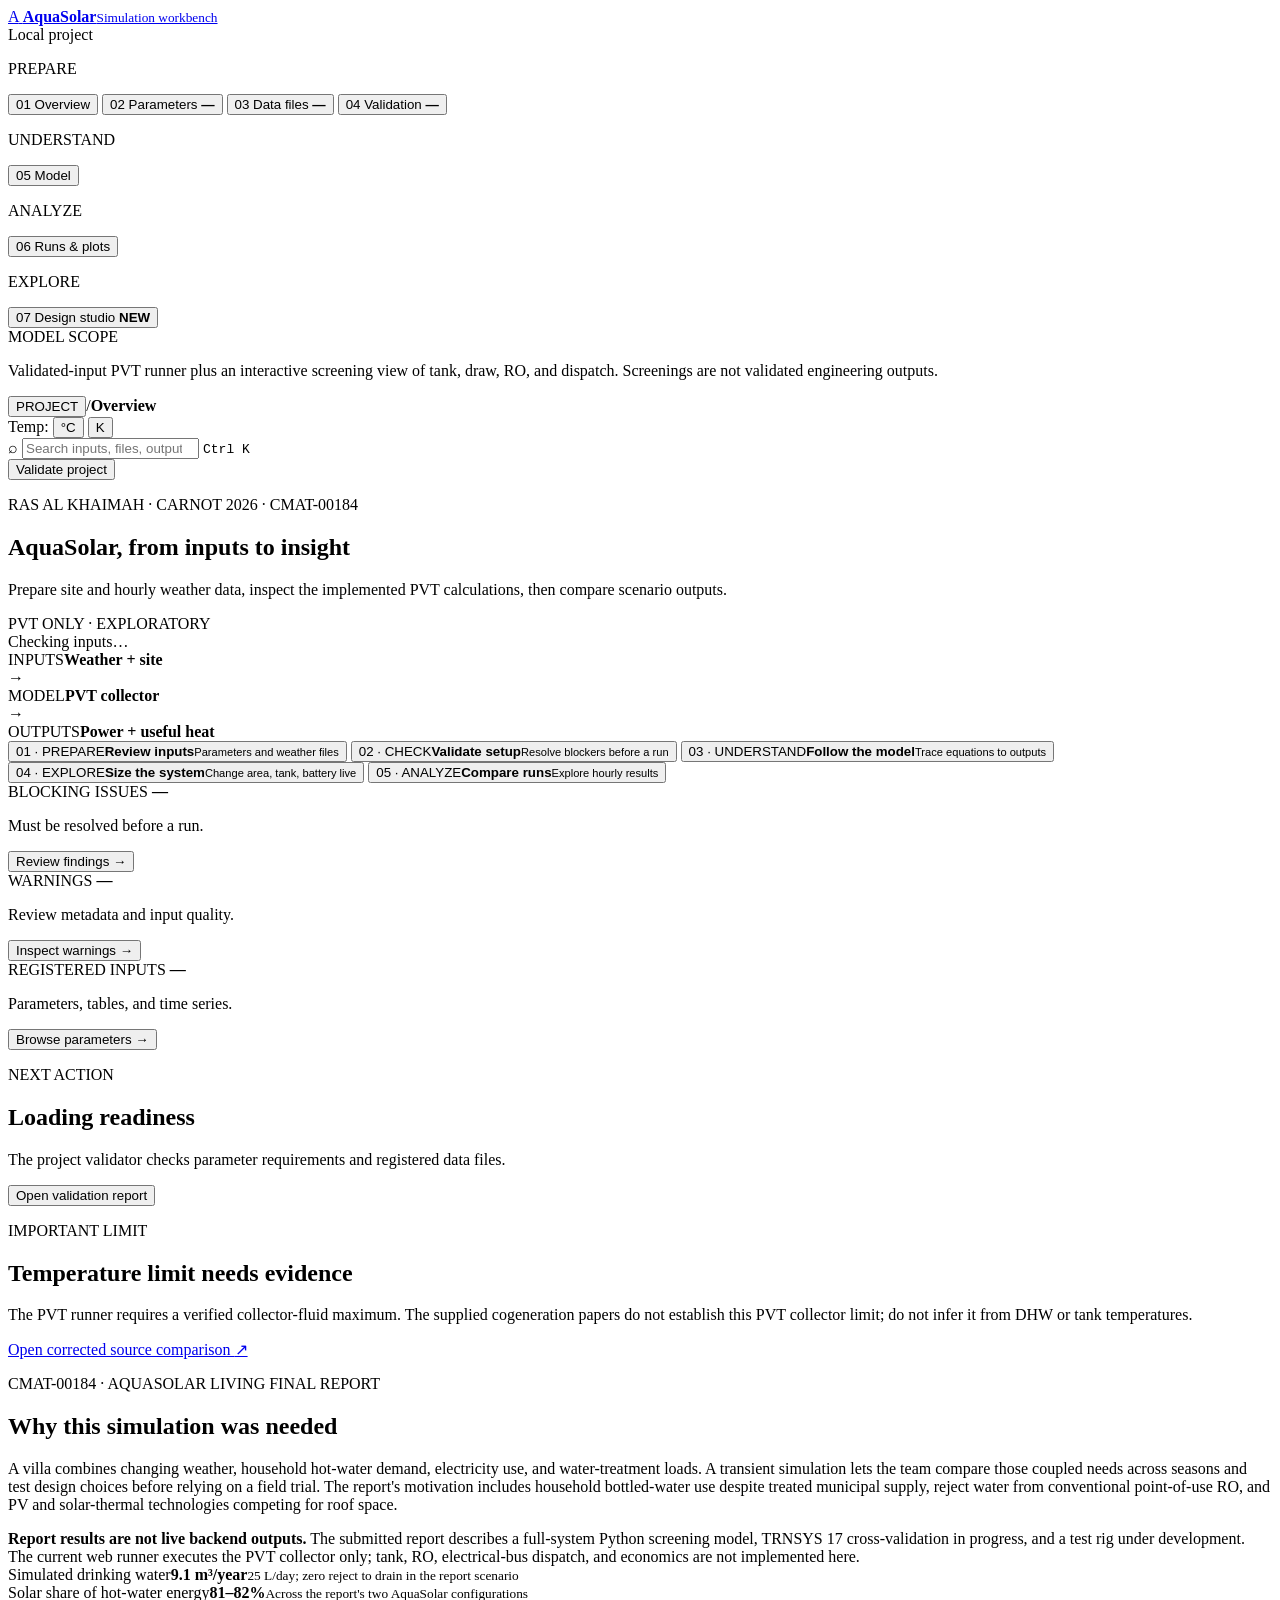
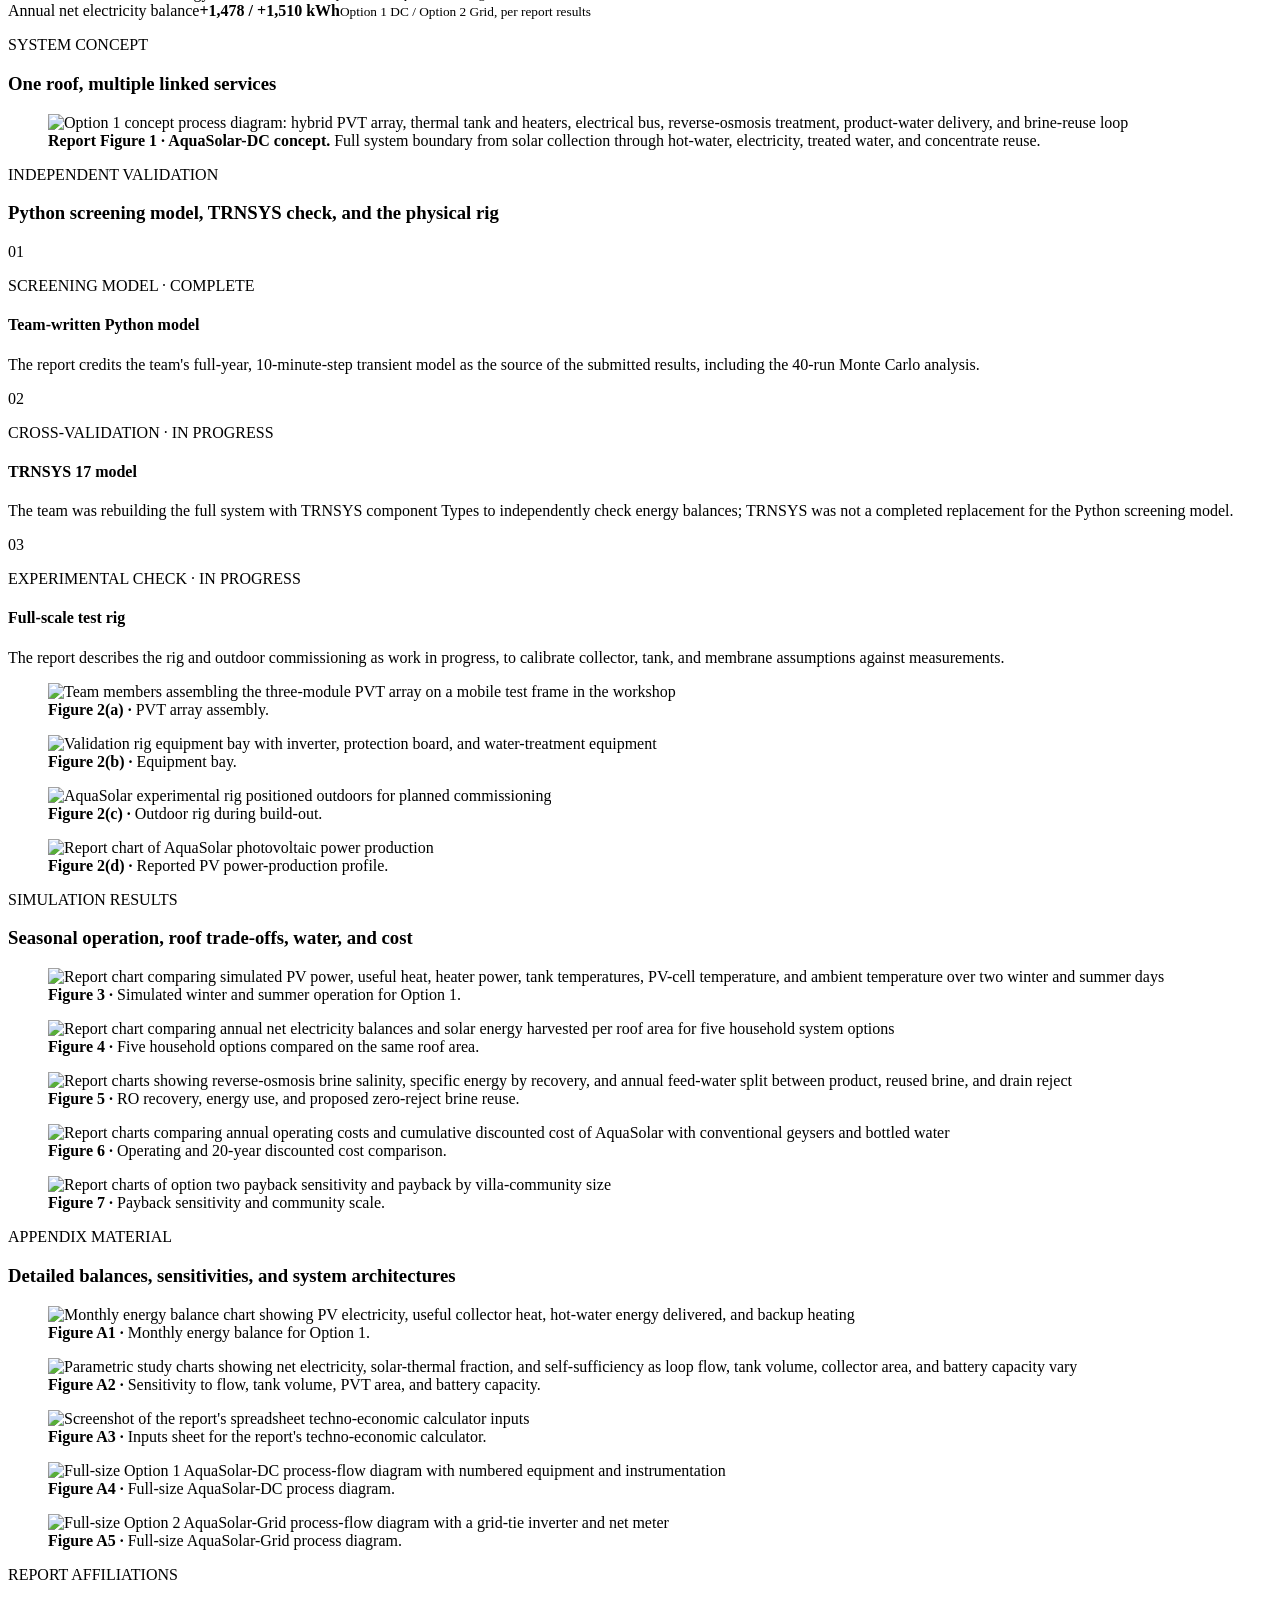
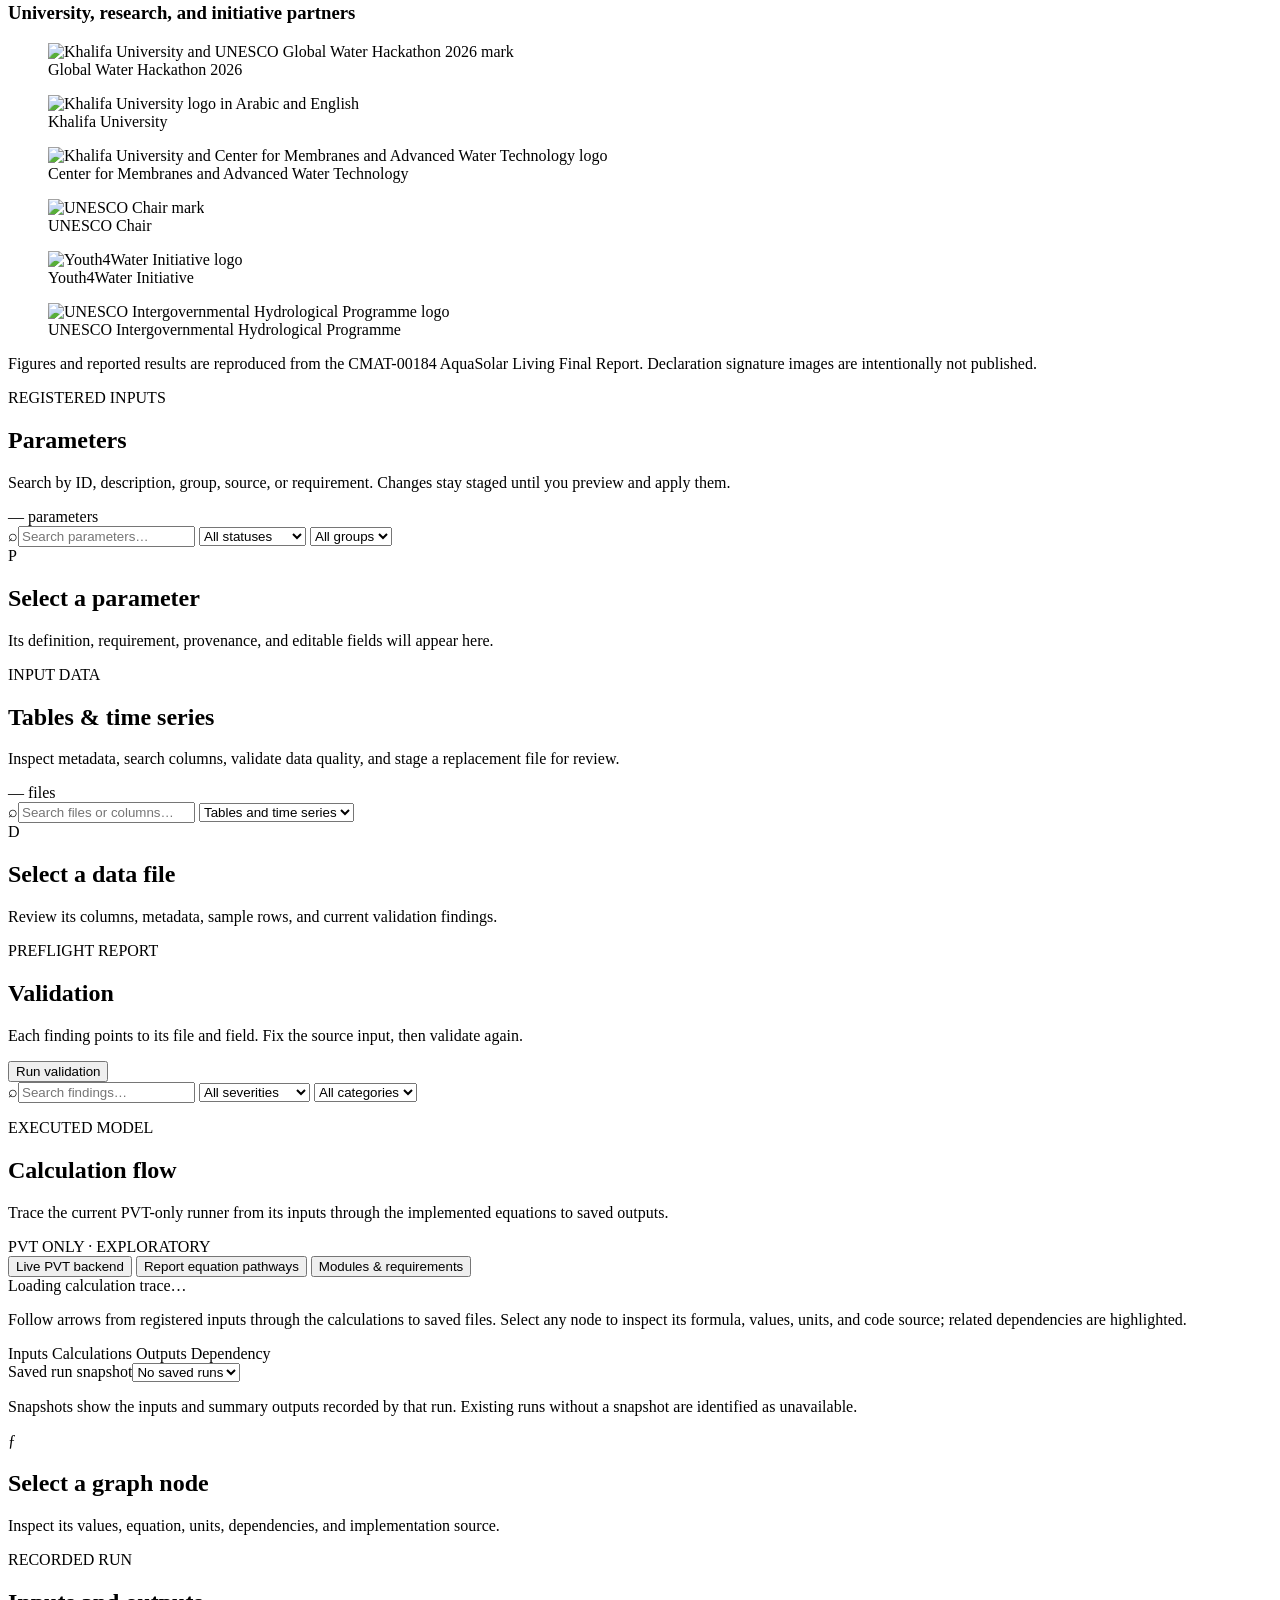
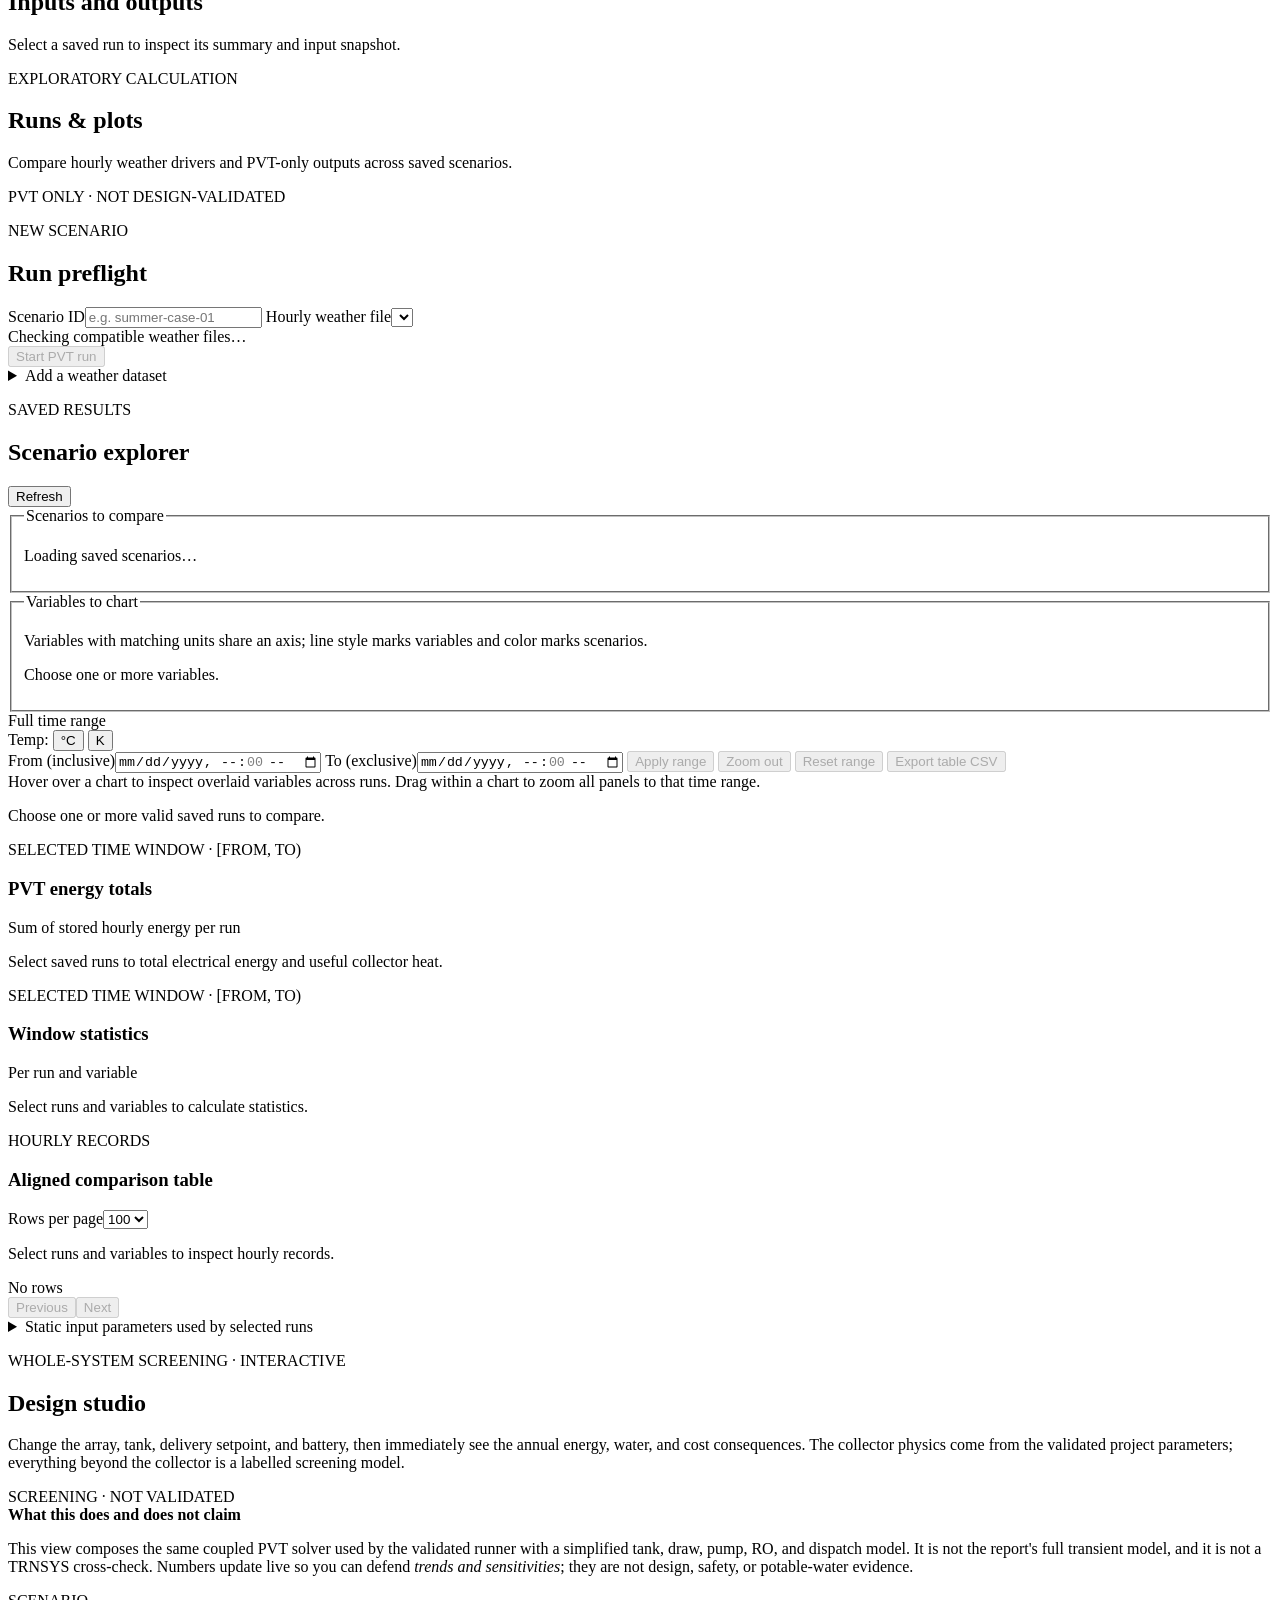
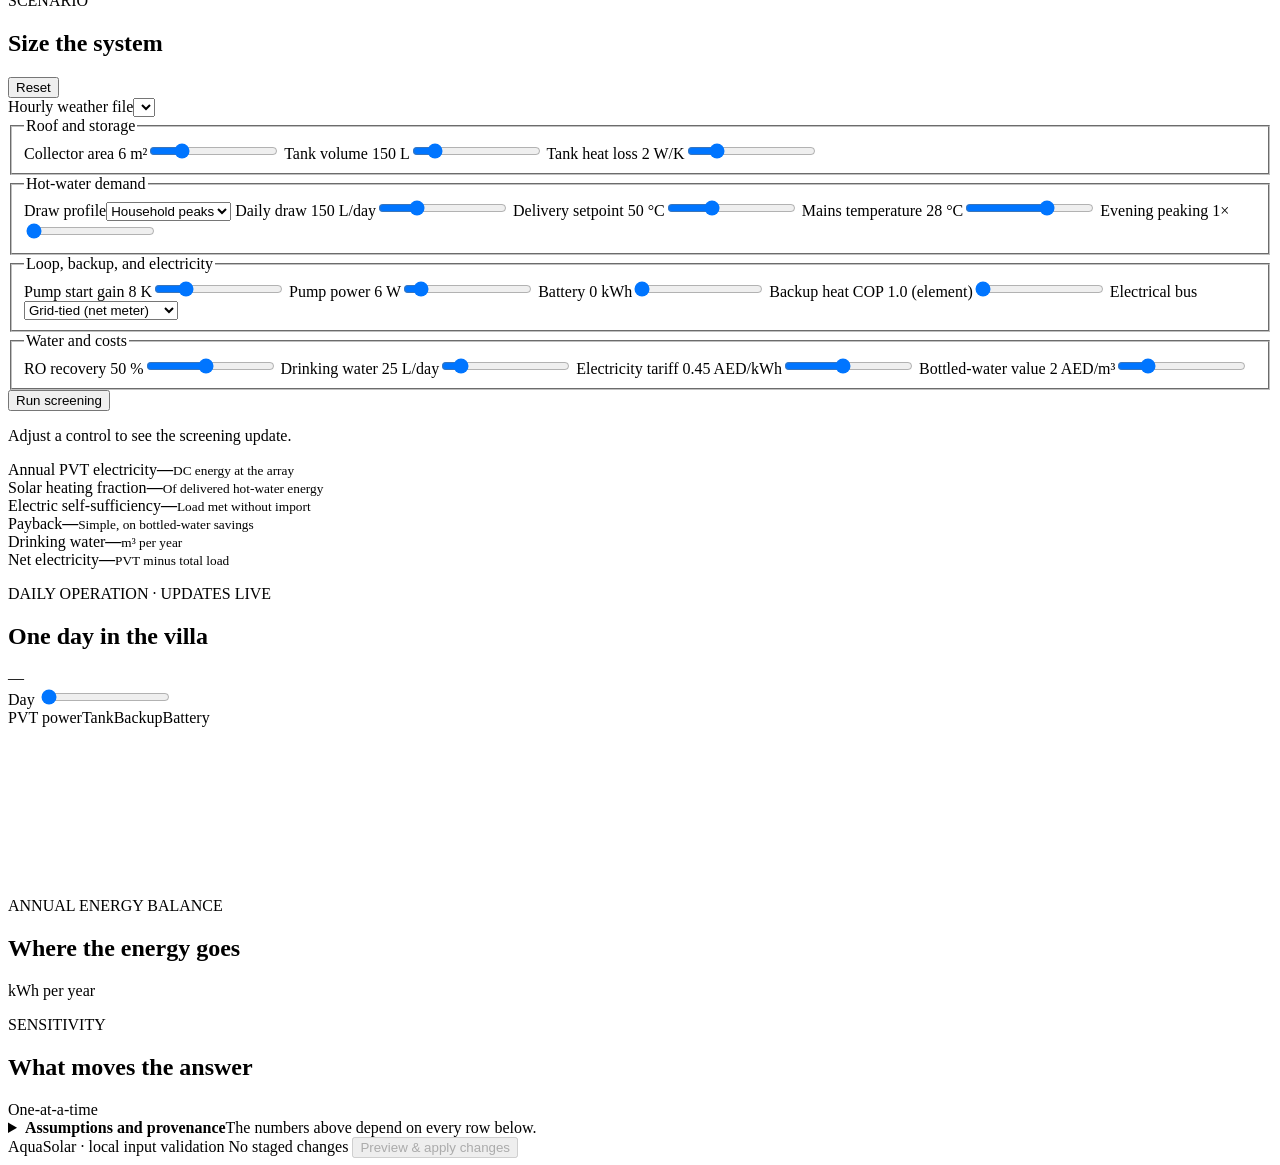
==== commit 3d1c4b54: "weather converter and design module" ====
--- a/src/aquasolar/static/index.html
+++ b/src/aquasolar/static/index.html
@@ -33,10 +33,14 @@
             <p class="nav-section-label">ANALYZE</p>
             <button type="button" class="nav-link" data-view="runs"><span>06</span> Runs &amp; plots</button>
           </div>
+          <div class="nav-group">
+            <p class="nav-section-label">EXPLORE</p>
+            <button type="button" class="nav-link" data-view="design"><span>07</span> Design studio <b class="nav-new-badge">NEW</b></button>
+          </div>
         </nav>
         <div class="sidebar-footer">
           <span class="eyebrow">MODEL SCOPE</span>
-          <p>Exploratory PVT-only estimate. Tank, DHW, electrical bus, and treatment are not simulated.</p>
+          <p>Validated-input PVT runner plus an interactive screening view of tank, draw, RO, and dispatch. Screenings are not validated engineering outputs.</p>
         </div>
       </aside>
 
@@ -78,7 +82,7 @@
               <div class="flow-node"><span>OUTPUTS</span><strong>Power + useful heat</strong></div>
             </div>
           </div>
-          <nav class="workflow-strip" aria-label="Simulation workflow">
+          <nav class="workflow-strip" aria-label="Simulation workflow" style="grid-template-columns: repeat(5, minmax(0, 1fr));">
             <button class="workflow-step" data-go="parameters" type="button">
               <span>01 · PREPARE</span><strong>Review inputs</strong><small>Parameters and weather files</small>
             </button>
@@ -88,8 +92,11 @@
             <button class="workflow-step" data-go="model" type="button">
               <span>03 · UNDERSTAND</span><strong>Follow the model</strong><small>Trace equations to outputs</small>
             </button>
+            <button class="workflow-step" data-go="design" type="button">
+              <span>04 · EXPLORE</span><strong>Size the system</strong><small>Change area, tank, battery live</small>
+            </button>
             <button class="workflow-step" data-go="runs" type="button">
-              <span>04 · ANALYZE</span><strong>Compare runs</strong><small>Explore hourly results</small>
+              <span>05 · ANALYZE</span><strong>Compare runs</strong><small>Explore hourly results</small>
             </button>
           </nav>
           <div class="readiness-grid">
@@ -539,6 +546,98 @@
           </div>
         </section>
 
+        <section class="view" id="view-design" aria-labelledby="design-title">
+          <div class="page-heading compact-heading">
+            <div><p class="eyebrow">WHOLE-SYSTEM SCREENING · INTERACTIVE</p><h1 id="design-title" tabindex="-1">Design studio</h1><p class="lede">Change the array, tank, delivery setpoint, and battery, then immediately see the annual energy, water, and cost consequences. The collector physics come from the validated project parameters; everything beyond the collector is a labelled screening model.</p></div>
+            <span class="scope-badge scope-badge-warn">SCREENING · NOT VALIDATED</span>
+          </div>
+          <aside class="design-scope-banner" role="note">
+            <strong>What this does and does not claim</strong>
+            <p>This view composes the same coupled PVT solver used by the validated runner with a simplified tank, draw, pump, RO, and dispatch model. It is not the report's full transient model, and it is not a TRNSYS cross-check. Numbers update live so you can defend <em>trends and sensitivities</em>; they are not design, safety, or potable-water evidence.</p>
+          </aside>
+
+          <div class="design-layout">
+            <form class="panel design-controls" id="design-form" autocomplete="off">
+              <div class="panel-heading"><div><p class="eyebrow">SCENARIO</p><h2>Size the system</h2></div><button class="button button-quiet" id="design-reset" type="button">Reset</button></div>
+              <label class="form-field"><span>Hourly weather file</span><select id="design-weather"></select></label>
+
+              <fieldset class="design-group">
+                <legend>Roof and storage</legend>
+                <label class="design-slider"><span>Collector area <output data-design-out="collector_area">6 m²</output></span><input type="range" min="1" max="24" step="0.5" data-design-field="collector_area" value="6"></label>
+                <label class="design-slider"><span>Tank volume <output data-design-out="tank_volume">150 L</output></span><input type="range" min="50" max="800" step="10" data-design-field="tank_volume" value="150"></label>
+                <label class="design-slider"><span>Tank heat loss <output data-design-out="tank_heat_loss">2 W/K</output></span><input type="range" min="0.5" max="8" step="0.1" data-design-field="tank_heat_loss" value="2"></label>
+              </fieldset>
+
+              <fieldset class="design-group">
+                <legend>Hot-water demand</legend>
+                <label class="form-field"><span>Draw profile</span><select data-design-field="draw_strategy"><option value="household">Household peaks</option><option value="square_wave">Continuous draw</option></select></label>
+                <label class="design-slider"><span>Daily draw <output data-design-out="daily_draw">150 L/day</output></span><input type="range" min="20" max="500" step="5" data-design-field="daily_draw" value="150"></label>
+                <label class="design-slider"><span>Delivery setpoint <output data-design-out="delivery_temperature">50 °C</output></span><input type="range" min="40" max="70" step="1" data-design-field="delivery_temperature" value="50"></label>
+                <label class="design-slider"><span>Mains temperature <output data-design-out="mains_temperature">28 °C</output></span><input type="range" min="15" max="35" step="1" data-design-field="mains_temperature" value="28"></label>
+                <label class="design-slider"><span>Evening peaking <output data-design-out="draw_peaking">1×</output></span><input type="range" min="1" max="2" step="0.1" data-design-field="draw_peaking" value="1"></label>
+              </fieldset>
+
+              <fieldset class="design-group">
+                <legend>Loop, backup, and electricity</legend>
+                <label class="design-slider"><span>Pump start gain <output data-design-out="pump_set_gain">8 K</output></span><input type="range" min="2" max="30" step="1" data-design-field="pump_set_gain" value="8"></label>
+                <label class="design-slider"><span>Pump power <output data-design-out="pump_power">6 W</output></span><input type="range" min="1" max="60" step="1" data-design-field="pump_power" value="6"></label>
+                <label class="design-slider"><span>Battery <output data-design-out="battery_capacity">0 kWh</output></span><input type="range" min="0" max="20" step="1" data-design-field="battery_capacity" value="0"></label>
+
+                <label class="design-slider"><span>Backup heat COP <output data-design-out="auxiliary_cop">1.0 (element)</output></span><input type="range" min="1" max="4" step="0.1" data-design-field="auxiliary_cop" value="1"></label>
+                <label class="form-field"><span>Electrical bus</span><select data-design-field="electrical_mode"><option value="grid_tie">Grid-tied (net meter)</option><option value="island">Islanded (battery only)</option></select></label>
+              </fieldset>
+
+              <fieldset class="design-group">
+                <legend>Water and costs</legend>
+                <label class="design-slider"><span>RO recovery <output data-design-out="ro_recovery">50 %</output></span><input type="range" min="20" max="85" step="1" data-design-field="ro_recovery" value="50"></label>
+                <label class="design-slider"><span>Drinking water <output data-design-out="drinking_water">25 L/day</output></span><input type="range" min="5" max="200" step="5" data-design-field="drinking_water" value="25"></label>
+                <label class="design-slider"><span>Electricity tariff <output data-design-out="electricity_tariff">0.45 AED/kWh</output></span><input type="range" min="0" max="1" step="0.01" data-design-field="electricity_tariff" value="0.45"></label>
+                <label class="design-slider"><span>Bottled-water value <output data-design-out="bottled_water_price">2 AED/m³</output></span><input type="range" min="0" max="0.01" step="0.0005" data-design-field="bottled_water_price" value="0.002"></label>
+              </fieldset>
+
+              <button class="button button-primary button-wide" id="design-run" type="submit">Run screening</button>
+              <p class="design-status" id="design-status" role="status" aria-live="polite">Adjust a control to see the screening update.</p>
+            </form>
+
+            <div class="design-results">
+              <div class="design-kpi-grid" id="design-kpis" aria-live="polite">
+                <article class="design-kpi"><span>Annual PVT electricity</span><strong id="kpi-pvt">—</strong><small>DC energy at the array</small></article>
+                <article class="design-kpi"><span>Solar heating fraction</span><strong id="kpi-solar">—</strong><small>Of delivered hot-water energy</small></article>
+                <article class="design-kpi"><span>Electric self-sufficiency</span><strong id="kpi-self">—</strong><small>Load met without import</small></article>
+                <article class="design-kpi"><span>Payback</span><strong id="kpi-payback">—</strong><small>Simple, on bottled-water savings</small></article>
+                <article class="design-kpi"><span>Drinking water</span><strong id="kpi-water">—</strong><small>m³ per year</small></article>
+                <article class="design-kpi"><span>Net electricity</span><strong id="kpi-net">—</strong><small>PVT minus total load</small></article>
+              </div>
+
+              <article class="panel design-chart-panel">
+                <div class="panel-heading"><div><p class="eyebrow">DAILY OPERATION · UPDATES LIVE</p><h2>One day in the villa</h2></div><span class="muted" id="design-day-label">—</span></div>
+                <div class="design-chart-toolbar">
+                  <label>Day <input type="range" id="design-day" min="0" max="0" step="1" value="0"></label>
+                  <div class="design-chart-legend"><span><i style="--c:#d08b2e"></i>PVT power</span><span><i style="--c:#087c78"></i>Tank</span><span><i style="--c:#b13e35"></i>Backup</span><span><i style="--c:#4472c4"></i>Battery</span></div>
+                </div>
+                <div class="design-chart-surface"><canvas id="design-day-chart" role="img" aria-label="Hourly PVT power, tank temperature, backup power, and battery state for one day"></canvas></div>
+              </article>
+
+              <article class="panel design-chart-panel">
+                <div class="panel-heading"><div><p class="eyebrow">ANNUAL ENERGY BALANCE</p><h2>Where the energy goes</h2></div><span class="muted">kWh per year</span></div>
+                <div class="design-bar-list" id="design-bars"></div>
+              </article>
+
+              <article class="panel">
+                <div class="panel-heading"><div><p class="eyebrow">SENSITIVITY</p><h2>What moves the answer</h2></div><span class="muted">One-at-a-time</span></div>
+                <div class="design-sweep-grid" id="design-sweeps"></div>
+              </article>
+
+              <article class="panel">
+                <details class="design-assumptions">
+                  <summary><strong>Assumptions and provenance</strong><span>The numbers above depend on every row below.</span></summary>
+                  <div id="design-assumption-list"></div>
+                </details>
+              </article>
+            </div>
+          </div>
+        </section>
+
         <footer class="workspace-footer">
           <span id="footer-mode">AquaSolar · local input validation</span>
           <span id="save-state" role="status">No staged changes</span>
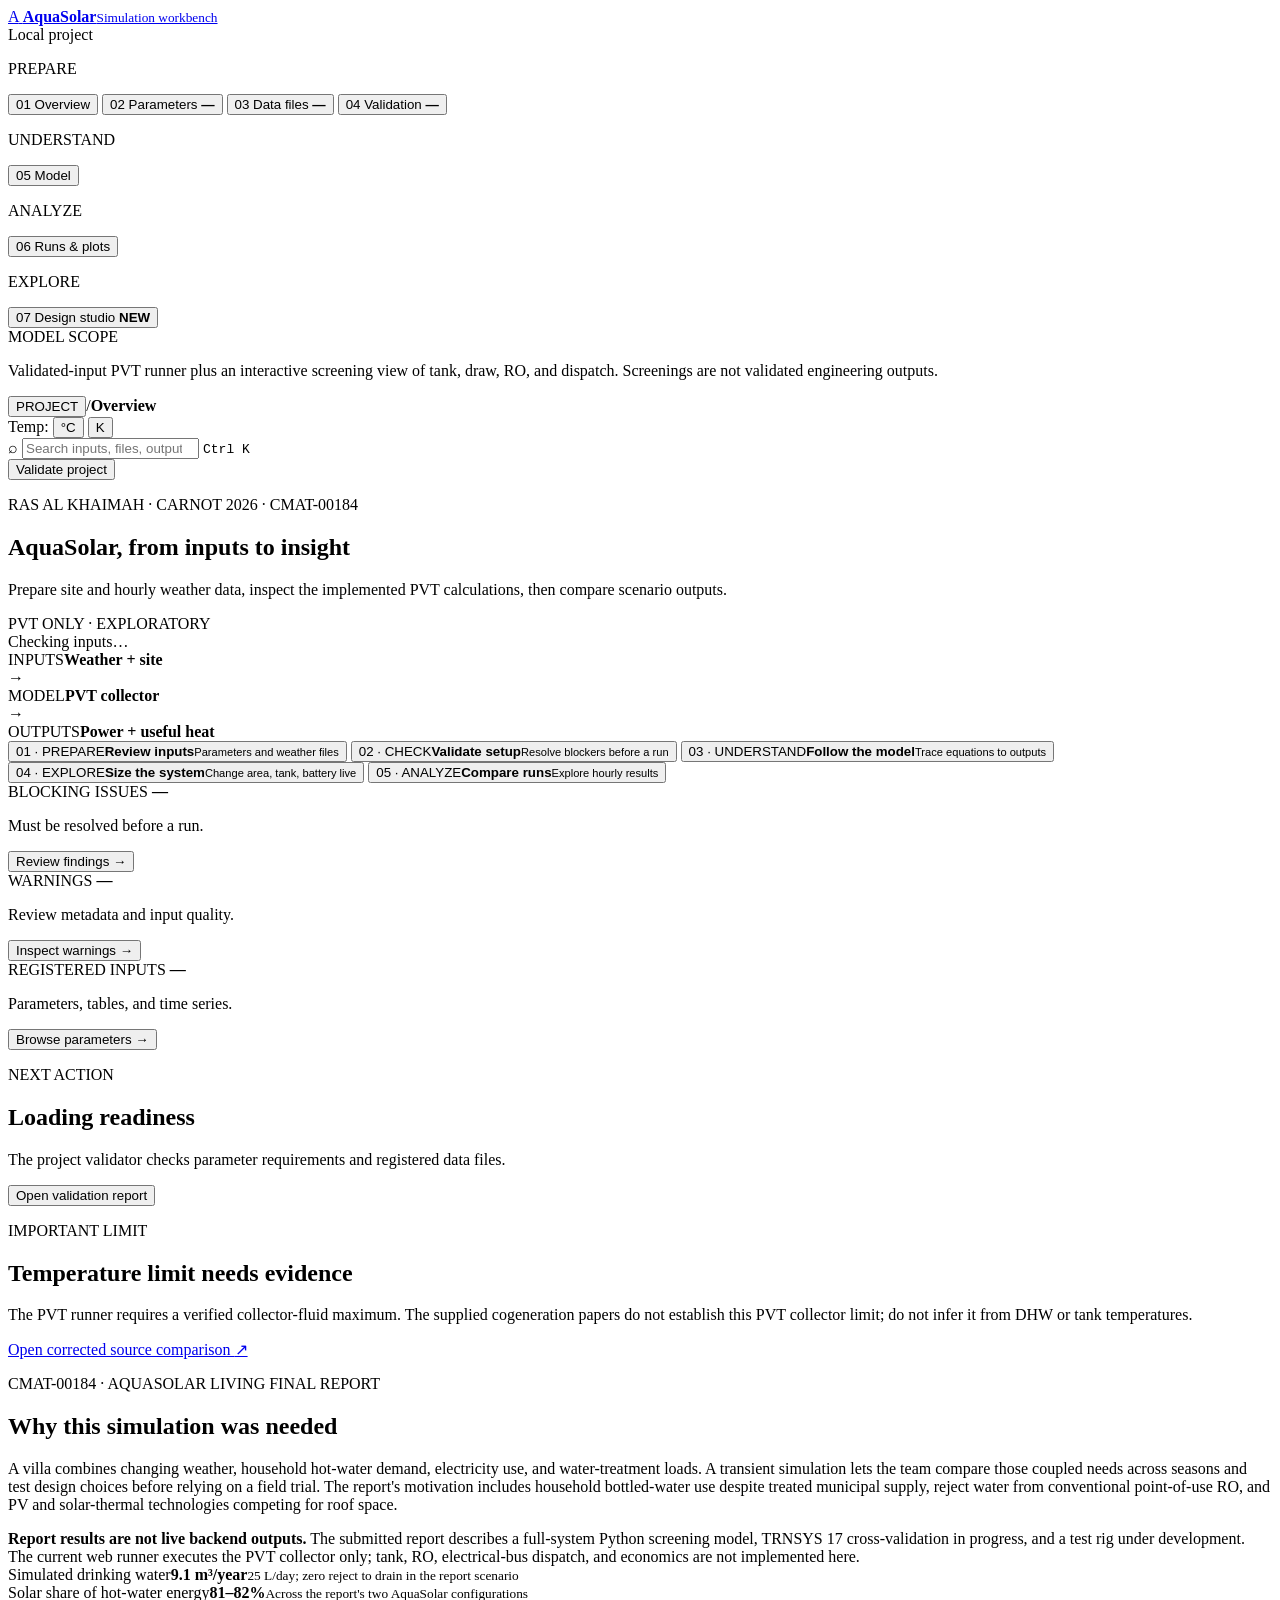
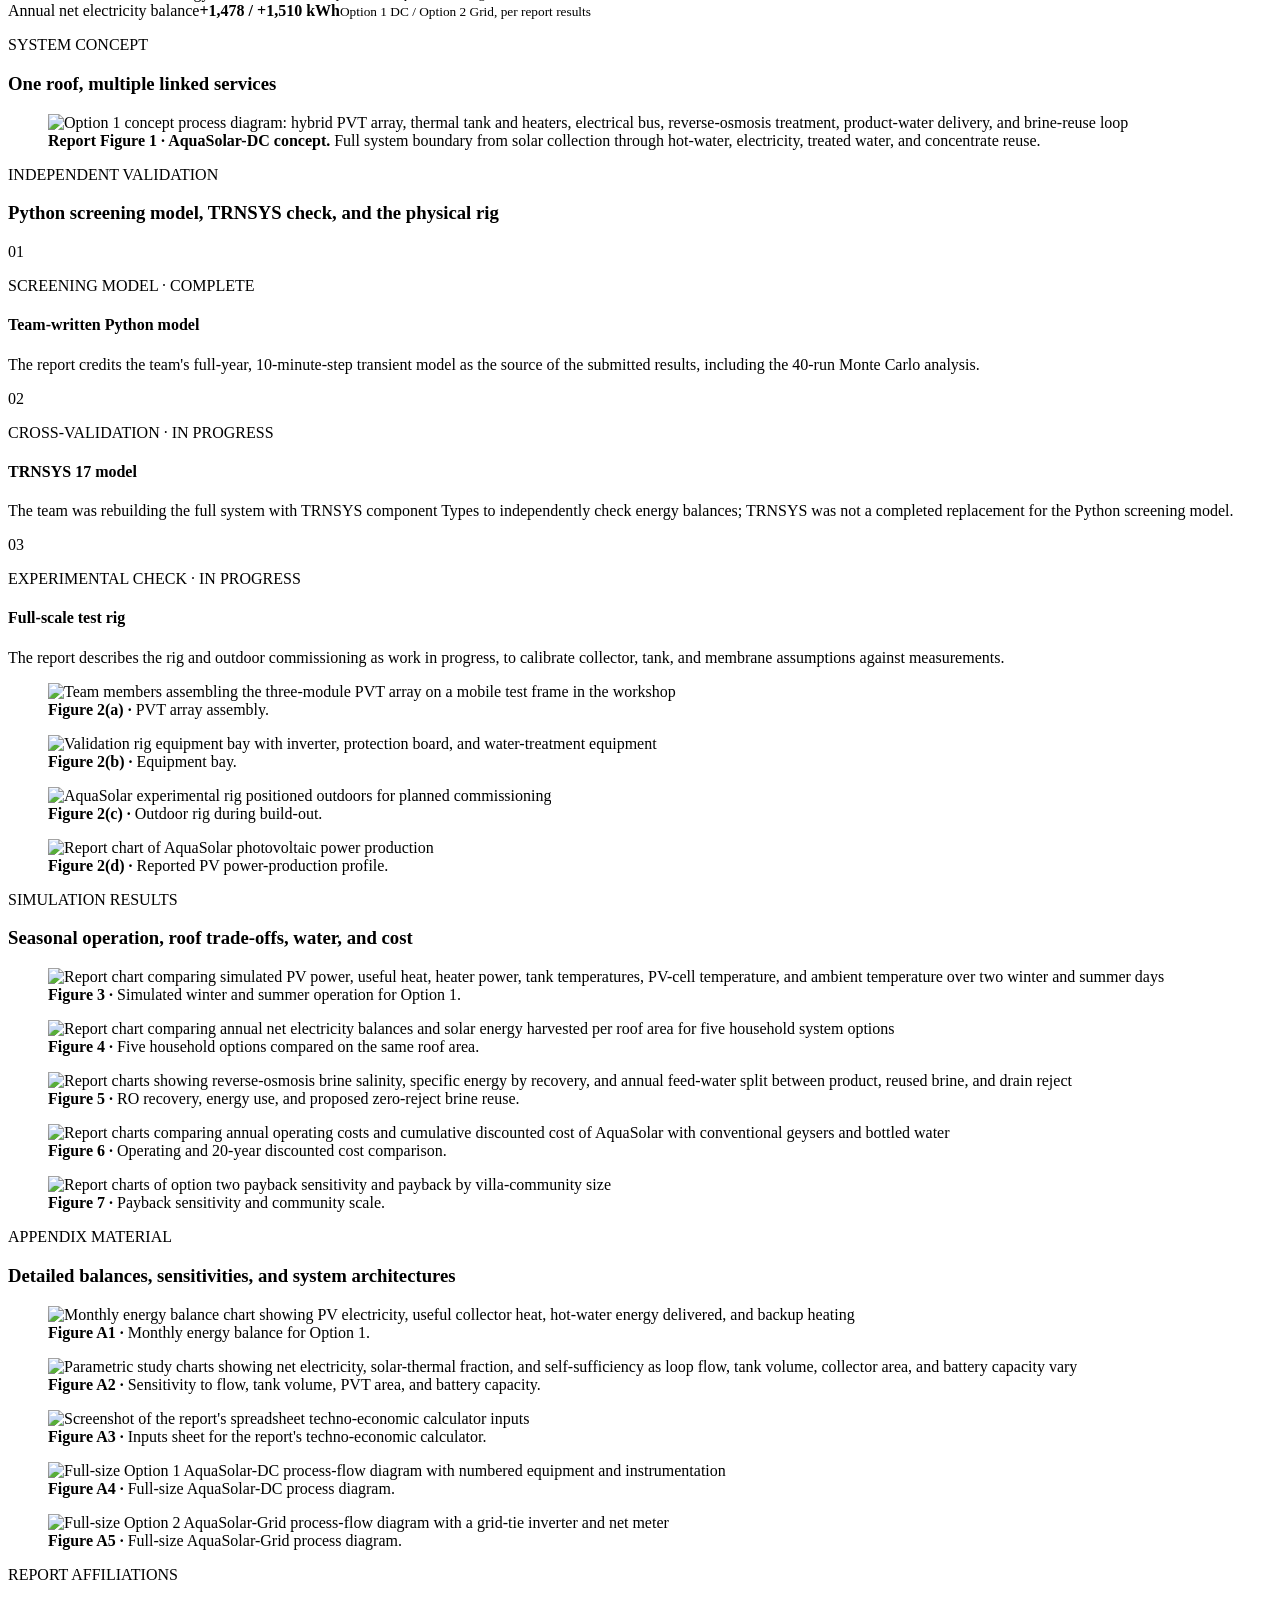
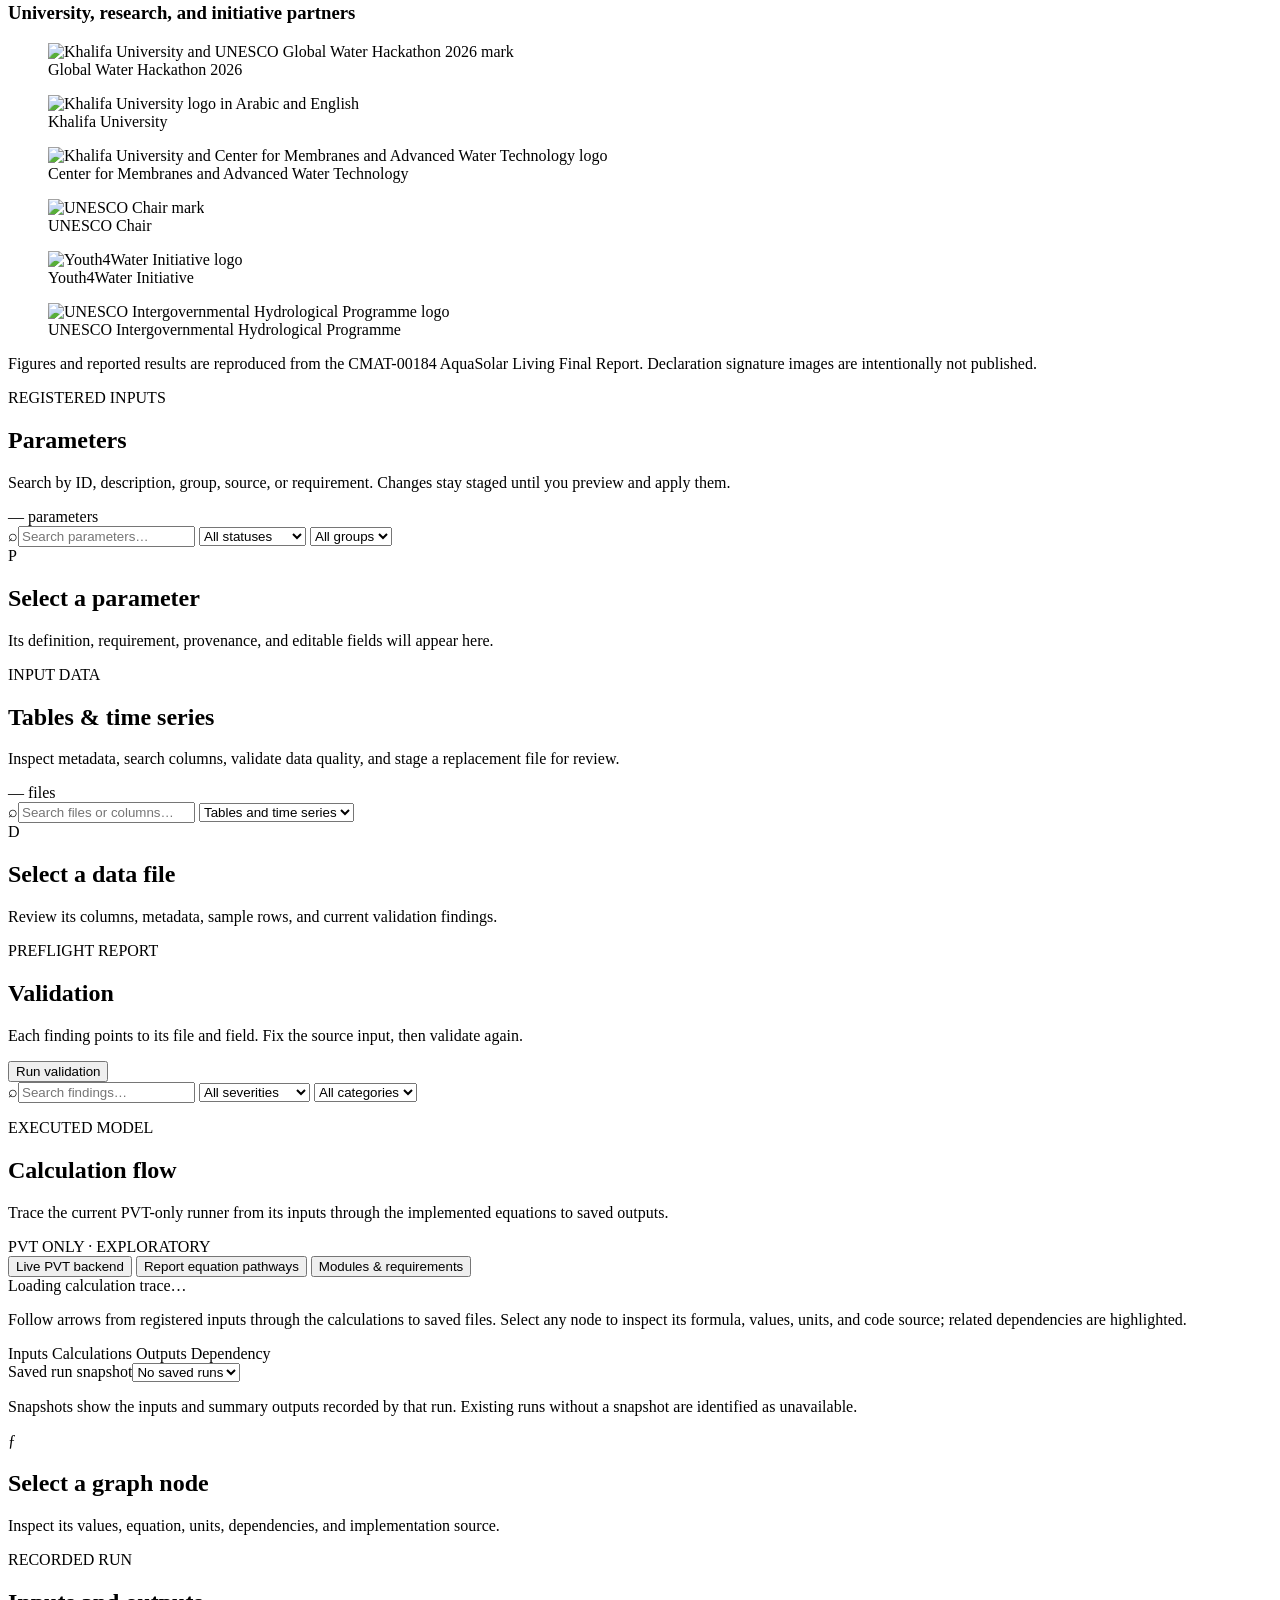
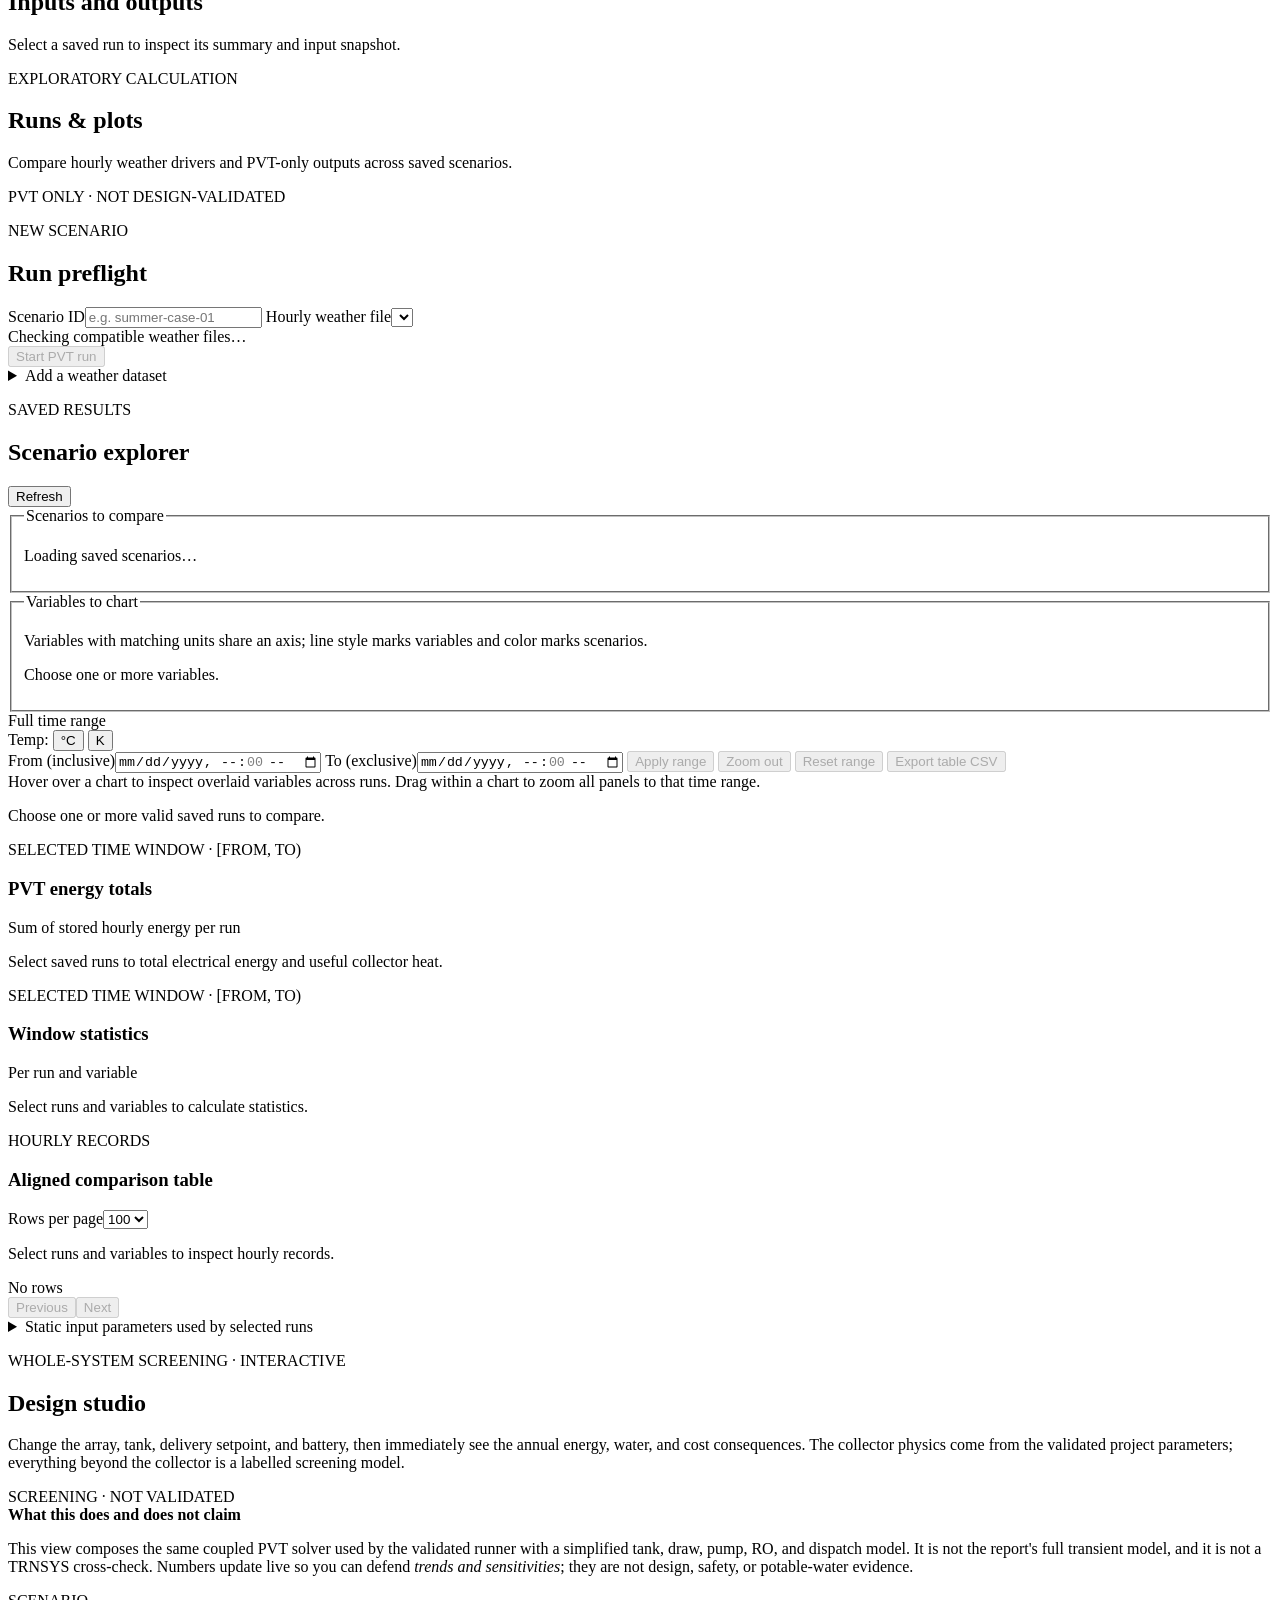
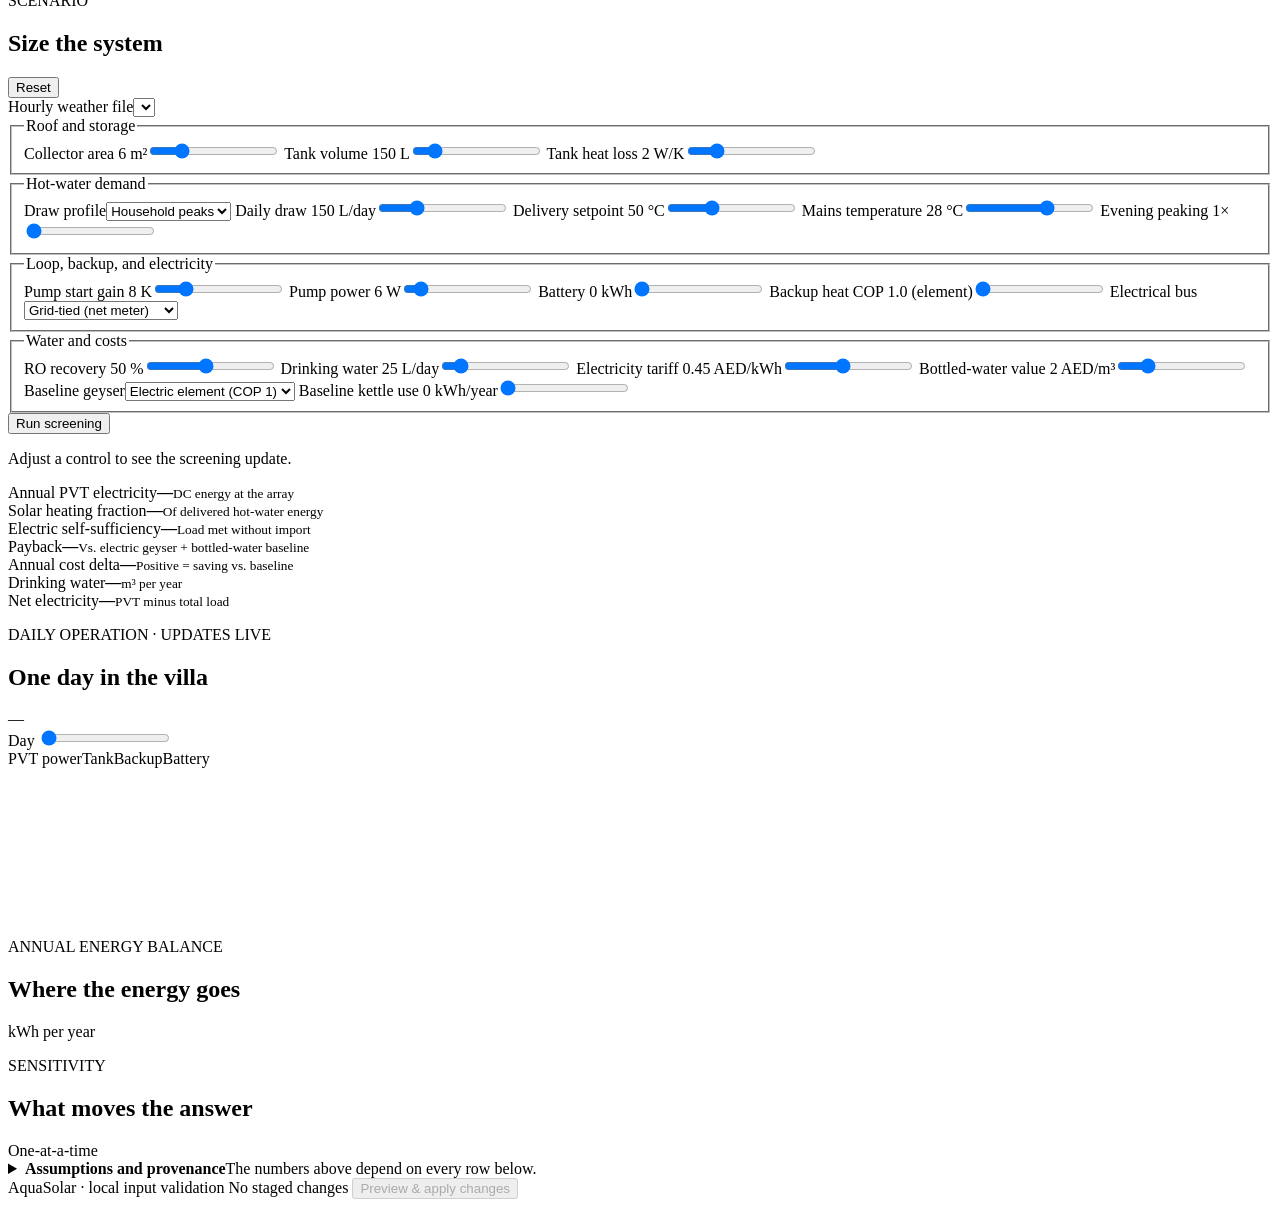
==== commit ad5014e5: "hope" ====
--- a/src/aquasolar/static/index.html
+++ b/src/aquasolar/static/index.html
@@ -593,6 +593,8 @@
                 <label class="design-slider"><span>Drinking water <output data-design-out="drinking_water">25 L/day</output></span><input type="range" min="5" max="200" step="5" data-design-field="drinking_water" value="25"></label>
                 <label class="design-slider"><span>Electricity tariff <output data-design-out="electricity_tariff">0.45 AED/kWh</output></span><input type="range" min="0" max="1" step="0.01" data-design-field="electricity_tariff" value="0.45"></label>
                 <label class="design-slider"><span>Bottled-water value <output data-design-out="bottled_water_price">2 AED/m³</output></span><input type="range" min="0" max="0.01" step="0.0005" data-design-field="bottled_water_price" value="0.002"></label>
+                <label class="form-field"><span>Baseline geyser</span><select data-design-field="baseline_heater_cop"><option value="1">Electric element (COP 1)</option><option value="3">Heat pump (COP 3)</option></select></label>
+                <label class="design-slider"><span>Baseline kettle use <output data-design-out="baseline_kettle_load">0 kWh/year</output></span><input type="range" min="0" max="600" step="25" data-design-field="baseline_kettle_load" value="0"></label>
               </fieldset>
 
               <button class="button button-primary button-wide" id="design-run" type="submit">Run screening</button>
@@ -604,7 +606,8 @@
                 <article class="design-kpi"><span>Annual PVT electricity</span><strong id="kpi-pvt">—</strong><small>DC energy at the array</small></article>
                 <article class="design-kpi"><span>Solar heating fraction</span><strong id="kpi-solar">—</strong><small>Of delivered hot-water energy</small></article>
                 <article class="design-kpi"><span>Electric self-sufficiency</span><strong id="kpi-self">—</strong><small>Load met without import</small></article>
-                <article class="design-kpi"><span>Payback</span><strong id="kpi-payback">—</strong><small>Simple, on bottled-water savings</small></article>
+                <article class="design-kpi"><span>Payback</span><strong id="kpi-payback">—</strong><small>Vs. electric geyser + bottled-water baseline</small></article>
+                <article class="design-kpi"><span>Annual cost delta</span><strong id="kpi-savings">—</strong><small>Positive = saving vs. baseline</small></article>
                 <article class="design-kpi"><span>Drinking water</span><strong id="kpi-water">—</strong><small>m³ per year</small></article>
                 <article class="design-kpi"><span>Net electricity</span><strong id="kpi-net">—</strong><small>PVT minus total load</small></article>
               </div>
